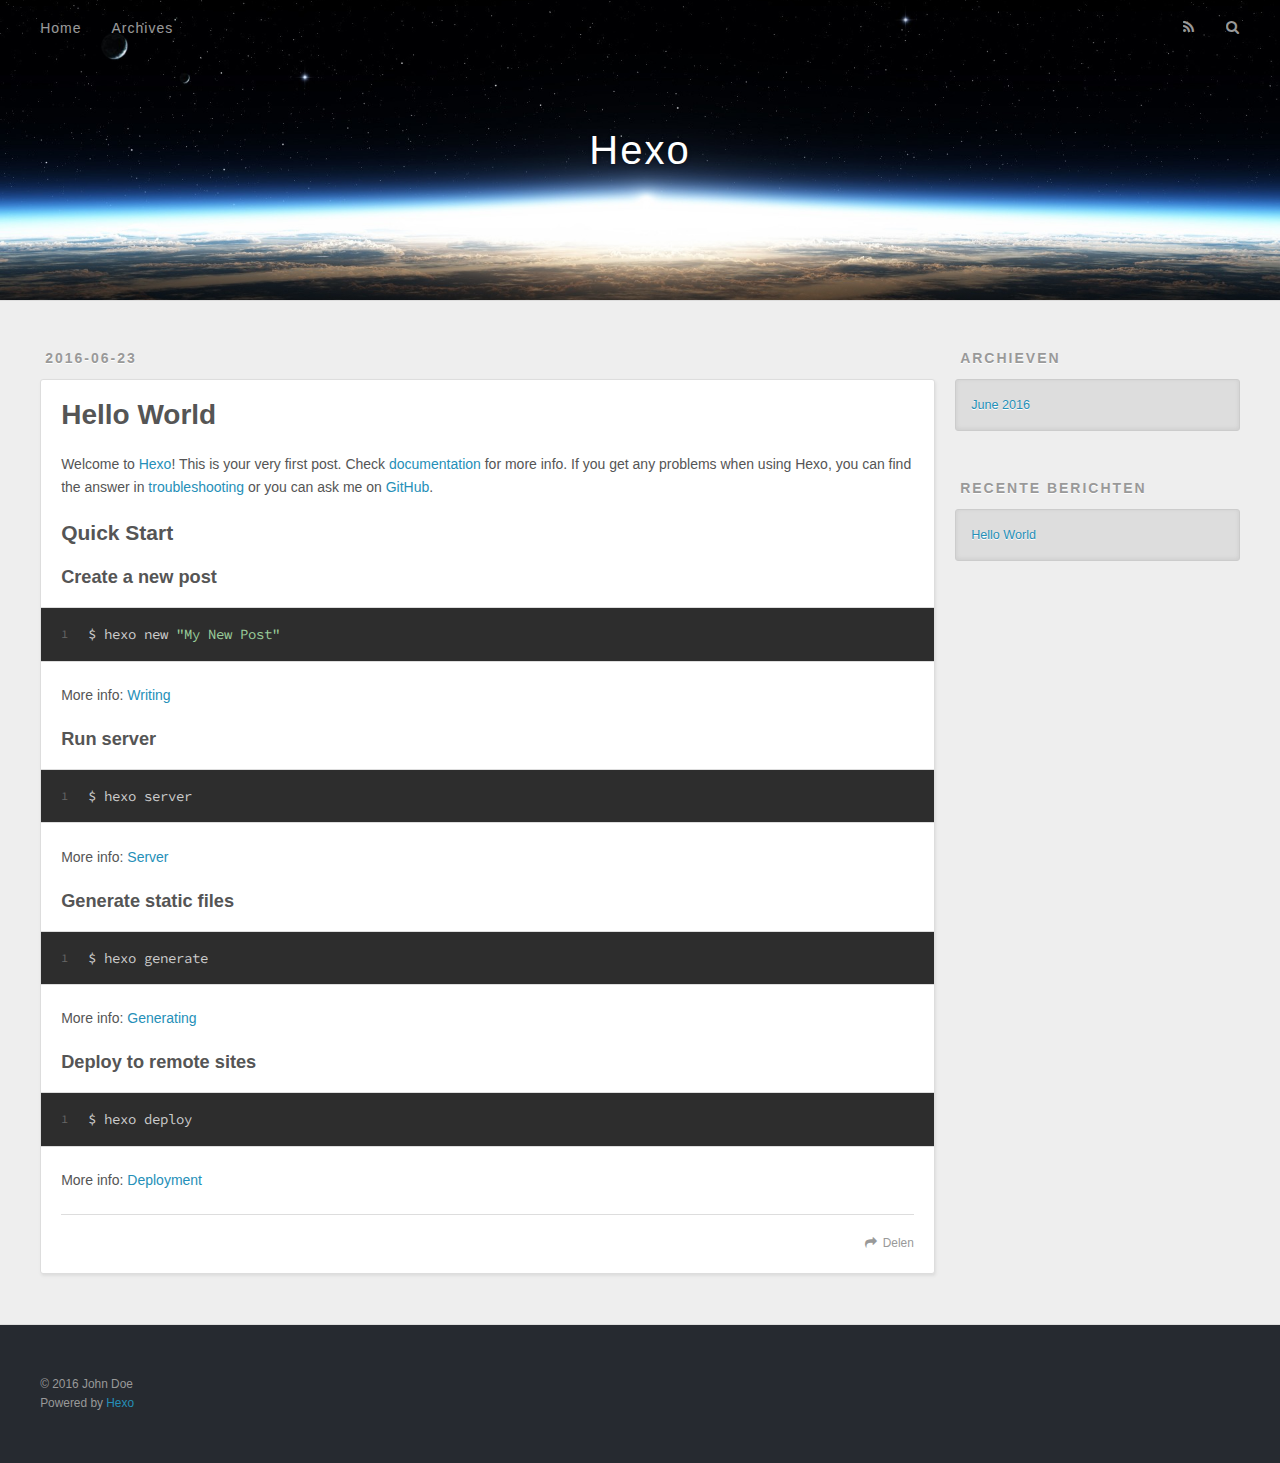
==== index.html @ 19b8ca36 "Site updated: 2016-06-23 16:40:56" ====
<!DOCTYPE html>
<html>
<head>
  <meta charset="utf-8">
  
  <title>Hexo</title>
  <meta name="viewport" content="width=device-width, initial-scale=1, maximum-scale=1">
  <meta name="description">
<meta property="og:type" content="website">
<meta property="og:title" content="Hexo">
<meta property="og:url" content="http://yoursite.com/index.html">
<meta property="og:site_name" content="Hexo">
<meta property="og:description">
<meta name="twitter:card" content="summary">
<meta name="twitter:title" content="Hexo">
<meta name="twitter:description">
  
    <link rel="alternate" href="/atom.xml" title="Hexo" type="application/atom+xml">
  
  
    <link rel="icon" href="/favicon.png">
  
  
    <link href="//fonts.googleapis.com/css?family=Source+Code+Pro" rel="stylesheet" type="text/css">
  
  <link rel="stylesheet" href="/css/style.css">
  

</head>

<body>
  <div id="container">
    <div id="wrap">
      <header id="header">
  <div id="banner"></div>
  <div id="header-outer" class="outer">
    <div id="header-title" class="inner">
      <h1 id="logo-wrap">
        <a href="/" id="logo">Hexo</a>
      </h1>
      
    </div>
    <div id="header-inner" class="inner">
      <nav id="main-nav">
        <a id="main-nav-toggle" class="nav-icon"></a>
        
          <a class="main-nav-link" href="/">Home</a>
        
          <a class="main-nav-link" href="/archives">Archives</a>
        
      </nav>
      <nav id="sub-nav">
        
          <a id="nav-rss-link" class="nav-icon" href="/atom.xml" title="RSS Feed"></a>
        
        <a id="nav-search-btn" class="nav-icon" title="Zoeken"></a>
      </nav>
      <div id="search-form-wrap">
        <form action="//google.com/search" method="get" accept-charset="UTF-8" class="search-form"><input type="search" name="q" results="0" class="search-form-input" placeholder="Search"><button type="submit" class="search-form-submit">&#xF002;</button><input type="hidden" name="sitesearch" value="http://yoursite.com"></form>
      </div>
    </div>
  </div>
</header>
      <div class="outer">
        <section id="main">
  
    <article id="post-hello-world" class="article article-type-post" itemscope itemprop="blogPost">
  <div class="article-meta">
    <a href="/2016/06/23/hello-world/" class="article-date">
  <time datetime="2016-06-23T08:10:01.000Z" itemprop="datePublished">2016-06-23</time>
</a>
    
  </div>
  <div class="article-inner">
    
    
      <header class="article-header">
        
  
    <h1 itemprop="name">
      <a class="article-title" href="/2016/06/23/hello-world/">Hello World</a>
    </h1>
  

      </header>
    
    <div class="article-entry" itemprop="articleBody">
      
        <p>Welcome to <a href="https://hexo.io/" target="_blank" rel="external">Hexo</a>! This is your very first post. Check <a href="https://hexo.io/docs/" target="_blank" rel="external">documentation</a> for more info. If you get any problems when using Hexo, you can find the answer in <a href="https://hexo.io/docs/troubleshooting.html" target="_blank" rel="external">troubleshooting</a> or you can ask me on <a href="https://github.com/hexojs/hexo/issues" target="_blank" rel="external">GitHub</a>.</p>
<h2 id="Quick-Start"><a href="#Quick-Start" class="headerlink" title="Quick Start"></a>Quick Start</h2><h3 id="Create-a-new-post"><a href="#Create-a-new-post" class="headerlink" title="Create a new post"></a>Create a new post</h3><figure class="highlight bash"><table><tr><td class="gutter"><pre><span class="line">1</span><br></pre></td><td class="code"><pre><span class="line">$ hexo new <span class="string">"My New Post"</span></span><br></pre></td></tr></table></figure>
<p>More info: <a href="https://hexo.io/docs/writing.html" target="_blank" rel="external">Writing</a></p>
<h3 id="Run-server"><a href="#Run-server" class="headerlink" title="Run server"></a>Run server</h3><figure class="highlight bash"><table><tr><td class="gutter"><pre><span class="line">1</span><br></pre></td><td class="code"><pre><span class="line">$ hexo server</span><br></pre></td></tr></table></figure>
<p>More info: <a href="https://hexo.io/docs/server.html" target="_blank" rel="external">Server</a></p>
<h3 id="Generate-static-files"><a href="#Generate-static-files" class="headerlink" title="Generate static files"></a>Generate static files</h3><figure class="highlight bash"><table><tr><td class="gutter"><pre><span class="line">1</span><br></pre></td><td class="code"><pre><span class="line">$ hexo generate</span><br></pre></td></tr></table></figure>
<p>More info: <a href="https://hexo.io/docs/generating.html" target="_blank" rel="external">Generating</a></p>
<h3 id="Deploy-to-remote-sites"><a href="#Deploy-to-remote-sites" class="headerlink" title="Deploy to remote sites"></a>Deploy to remote sites</h3><figure class="highlight bash"><table><tr><td class="gutter"><pre><span class="line">1</span><br></pre></td><td class="code"><pre><span class="line">$ hexo deploy</span><br></pre></td></tr></table></figure>
<p>More info: <a href="https://hexo.io/docs/deployment.html" target="_blank" rel="external">Deployment</a></p>

      
    </div>
    <footer class="article-footer">
      <a data-url="http://yoursite.com/2016/06/23/hello-world/" data-id="cips1qkvn0000iggmhcto07cj" class="article-share-link">Delen</a>
      
      
    </footer>
  </div>
  
</article>


  

</section>
        
          <aside id="sidebar">
  
    

  
    

  
    
  
    
  <div class="widget-wrap">
    <h3 class="widget-title">Archieven</h3>
    <div class="widget">
      <ul class="archive-list"><li class="archive-list-item"><a class="archive-list-link" href="/archives/2016/06/">June 2016</a></li></ul>
    </div>
  </div>


  
    
  <div class="widget-wrap">
    <h3 class="widget-title">Recente berichten</h3>
    <div class="widget">
      <ul>
        
          <li>
            <a href="/2016/06/23/hello-world/">Hello World</a>
          </li>
        
      </ul>
    </div>
  </div>

  
</aside>
        
      </div>
      <footer id="footer">
  
  <div class="outer">
    <div id="footer-info" class="inner">
      &copy; 2016 John Doe<br>
      Powered by <a href="http://hexo.io/" target="_blank">Hexo</a>
    </div>
  </div>
</footer>
    </div>
    <nav id="mobile-nav">
  
    <a href="/" class="mobile-nav-link">Home</a>
  
    <a href="/archives" class="mobile-nav-link">Archives</a>
  
</nav>
    

<script src="//ajax.googleapis.com/ajax/libs/jquery/2.0.3/jquery.min.js"></script>


  <link rel="stylesheet" href="/fancybox/jquery.fancybox.css">
  <script src="/fancybox/jquery.fancybox.pack.js"></script>


<script src="/js/script.js"></script>

  </div>
</body>
</html>
---- css/style.css ----
body {
  width: 100%;
}
body:before,
body:after {
  content: "";
  display: table;
}
body:after {
  clear: both;
}
html,
body,
div,
span,
applet,
object,
iframe,
h1,
h2,
h3,
h4,
h5,
h6,
p,
blockquote,
pre,
a,
abbr,
acronym,
address,
big,
cite,
code,
del,
dfn,
em,
img,
ins,
kbd,
q,
s,
samp,
small,
strike,
strong,
sub,
sup,
tt,
var,
dl,
dt,
dd,
ol,
ul,
li,
fieldset,
form,
label,
legend,
table,
caption,
tbody,
tfoot,
thead,
tr,
th,
td {
  margin: 0;
  padding: 0;
  border: 0;
  outline: 0;
  font-weight: inherit;
  font-style: inherit;
  font-family: inherit;
  font-size: 100%;
  vertical-align: baseline;
}
body {
  line-height: 1;
  color: #000;
  background: #fff;
}
ol,
ul {
  list-style: none;
}
table {
  border-collapse: separate;
  border-spacing: 0;
  vertical-align: middle;
}
caption,
th,
td {
  text-align: left;
  font-weight: normal;
  vertical-align: middle;
}
a img {
  border: none;
}
input,
button {
  margin: 0;
  padding: 0;
}
input::-moz-focus-inner,
button::-moz-focus-inner {
  border: 0;
  padding: 0;
}
@font-face {
  font-family: FontAwesome;
  font-style: normal;
  font-weight: normal;
  src: url("fonts/fontawesome-webfont.eot?v=#4.0.3");
  src: url("fonts/fontawesome-webfont.eot?#iefix&v=#4.0.3") format("embedded-opentype"), url("fonts/fontawesome-webfont.woff?v=#4.0.3") format("woff"), url("fonts/fontawesome-webfont.ttf?v=#4.0.3") format("truetype"), url("fonts/fontawesome-webfont.svg#fontawesomeregular?v=#4.0.3") format("svg");
}
html,
body,
#container {
  height: 100%;
}
body {
  background: #eee;
  font: 14px "Helvetica Neue", Helvetica, Arial, sans-serif;
  -webkit-text-size-adjust: 100%;
}
.outer {
  max-width: 1220px;
  margin: 0 auto;
  padding: 0 20px;
}
.outer:before,
.outer:after {
  content: "";
  display: table;
}
.outer:after {
  clear: both;
}
.inner {
  display: inline;
  float: left;
  width: 98.33333333333333%;
  margin: 0 0.833333333333333%;
}
.left,
.alignleft {
  float: left;
}
.right,
.alignright {
  float: right;
}
.clear {
  clear: both;
}
#container {
  position: relative;
}
.mobile-nav-on {
  overflow: hidden;
}
#wrap {
  height: 100%;
  width: 100%;
  position: absolute;
  top: 0;
  left: 0;
  -webkit-transition: 0.2s ease-out;
  -moz-transition: 0.2s ease-out;
  -ms-transition: 0.2s ease-out;
  transition: 0.2s ease-out;
  z-index: 1;
  background: #eee;
}
.mobile-nav-on #wrap {
  left: 280px;
}
@media screen and (min-width: 768px) {
  #main {
    display: inline;
    float: left;
    width: 73.33333333333333%;
    margin: 0 0.833333333333333%;
  }
}
.article-date,
.article-category-link,
.archive-year,
.widget-title {
  text-decoration: none;
  text-transform: uppercase;
  letter-spacing: 2px;
  color: #999;
  margin-bottom: 1em;
  margin-left: 5px;
  line-height: 1em;
  text-shadow: 0 1px #fff;
  font-weight: bold;
}
.article-inner,
.archive-article-inner {
  background: #fff;
  -webkit-box-shadow: 1px 2px 3px #ddd;
  box-shadow: 1px 2px 3px #ddd;
  border: 1px solid #ddd;
  -webkit-border-radius: 3px;
  border-radius: 3px;
}
.article-entry h1,
.widget h1 {
  font-size: 2em;
}
.article-entry h2,
.widget h2 {
  font-size: 1.5em;
}
.article-entry h3,
.widget h3 {
  font-size: 1.3em;
}
.article-entry h4,
.widget h4 {
  font-size: 1.2em;
}
.article-entry h5,
.widget h5 {
  font-size: 1em;
}
.article-entry h6,
.widget h6 {
  font-size: 1em;
  color: #999;
}
.article-entry hr,
.widget hr {
  border: 1px dashed #ddd;
}
.article-entry strong,
.widget strong {
  font-weight: bold;
}
.article-entry em,
.widget em,
.article-entry cite,
.widget cite {
  font-style: italic;
}
.article-entry sup,
.widget sup,
.article-entry sub,
.widget sub {
  font-size: 0.75em;
  line-height: 0;
  position: relative;
  vertical-align: baseline;
}
.article-entry sup,
.widget sup {
  top: -0.5em;
}
.article-entry sub,
.widget sub {
  bottom: -0.2em;
}
.article-entry small,
.widget small {
  font-size: 0.85em;
}
.article-entry acronym,
.widget acronym,
.article-entry abbr,
.widget abbr {
  border-bottom: 1px dotted;
}
.article-entry ul,
.widget ul,
.article-entry ol,
.widget ol,
.article-entry dl,
.widget dl {
  margin: 0 20px;
  line-height: 1.6em;
}
.article-entry ul ul,
.widget ul ul,
.article-entry ol ul,
.widget ol ul,
.article-entry ul ol,
.widget ul ol,
.article-entry ol ol,
.widget ol ol {
  margin-top: 0;
  margin-bottom: 0;
}
.article-entry ul,
.widget ul {
  list-style: disc;
}
.article-entry ol,
.widget ol {
  list-style: decimal;
}
.article-entry dt,
.widget dt {
  font-weight: bold;
}
#header {
  height: 300px;
  position: relative;
  border-bottom: 1px solid #ddd;
}
#header:before,
#header:after {
  content: "";
  position: absolute;
  left: 0;
  right: 0;
  height: 40px;
}
#header:before {
  top: 0;
  background: -webkit-linear-gradient(rgba(0,0,0,0.2), transparent);
  background: -moz-linear-gradient(rgba(0,0,0,0.2), transparent);
  background: -ms-linear-gradient(rgba(0,0,0,0.2), transparent);
  background: linear-gradient(rgba(0,0,0,0.2), transparent);
}
#header:after {
  bottom: 0;
  background: -webkit-linear-gradient(transparent, rgba(0,0,0,0.2));
  background: -moz-linear-gradient(transparent, rgba(0,0,0,0.2));
  background: -ms-linear-gradient(transparent, rgba(0,0,0,0.2));
  background: linear-gradient(transparent, rgba(0,0,0,0.2));
}
#header-outer {
  height: 100%;
  position: relative;
}
#header-inner {
  position: relative;
  overflow: hidden;
}
#banner {
  position: absolute;
  top: 0;
  left: 0;
  width: 100%;
  height: 100%;
  background: url("images/banner.jpg") center #000;
  -webkit-background-size: cover;
  -moz-background-size: cover;
  background-size: cover;
  z-index: -1;
}
#header-title {
  text-align: center;
  height: 40px;
  position: absolute;
  top: 50%;
  left: 0;
  margin-top: -20px;
}
#logo,
#subtitle {
  text-decoration: none;
  color: #fff;
  font-weight: 300;
  text-shadow: 0 1px 4px rgba(0,0,0,0.3);
}
#logo {
  font-size: 40px;
  line-height: 40px;
  letter-spacing: 2px;
}
#subtitle {
  font-size: 16px;
  line-height: 16px;
  letter-spacing: 1px;
}
#subtitle-wrap {
  margin-top: 16px;
}
#main-nav {
  float: left;
  margin-left: -15px;
}
.nav-icon,
.main-nav-link {
  float: left;
  color: #fff;
  opacity: 0.6;
  text-decoration: none;
  text-shadow: 0 1px rgba(0,0,0,0.2);
  -webkit-transition: opacity 0.2s;
  -moz-transition: opacity 0.2s;
  -ms-transition: opacity 0.2s;
  transition: opacity 0.2s;
  display: block;
  padding: 20px 15px;
}
.nav-icon:hover,
.main-nav-link:hover {
  opacity: 1;
}
.nav-icon {
  font-family: FontAwesome;
  text-align: center;
  font-size: 14px;
  width: 14px;
  height: 14px;
  padding: 20px 15px;
  position: relative;
  cursor: pointer;
}
.main-nav-link {
  font-weight: 300;
  letter-spacing: 1px;
}
@media screen and (max-width: 479px) {
  .main-nav-link {
    display: none;
  }
}
#main-nav-toggle {
  display: none;
}
#main-nav-toggle:before {
  content: "\f0c9";
}
@media screen and (max-width: 479px) {
  #main-nav-toggle {
    display: block;
  }
}
#sub-nav {
  float: right;
  margin-right: -15px;
}
#nav-rss-link:before {
  content: "\f09e";
}
#nav-search-btn:before {
  content: "\f002";
}
#search-form-wrap {
  position: absolute;
  top: 15px;
  width: 150px;
  height: 30px;
  right: -150px;
  opacity: 0;
  -webkit-transition: 0.2s ease-out;
  -moz-transition: 0.2s ease-out;
  -ms-transition: 0.2s ease-out;
  transition: 0.2s ease-out;
}
#search-form-wrap.on {
  opacity: 1;
  right: 0;
}
@media screen and (max-width: 479px) {
  #search-form-wrap {
    width: 100%;
    right: -100%;
  }
}
.search-form {
  position: absolute;
  top: 0;
  left: 0;
  right: 0;
  background: #fff;
  padding: 5px 15px;
  -webkit-border-radius: 15px;
  border-radius: 15px;
  -webkit-box-shadow: 0 0 10px rgba(0,0,0,0.3);
  box-shadow: 0 0 10px rgba(0,0,0,0.3);
}
.search-form-input {
  border: none;
  background: none;
  color: #555;
  width: 100%;
  font: 13px "Helvetica Neue", Helvetica, Arial, sans-serif;
  outline: none;
}
.search-form-input::-webkit-search-results-decoration,
.search-form-input::-webkit-search-cancel-button {
  -webkit-appearance: none;
}
.search-form-submit {
  position: absolute;
  top: 50%;
  right: 10px;
  margin-top: -7px;
  font: 13px FontAwesome;
  border: none;
  background: none;
  color: #bbb;
  cursor: pointer;
}
.search-form-submit:hover,
.search-form-submit:focus {
  color: #777;
}
.article {
  margin: 50px 0;
}
.article-inner {
  overflow: hidden;
}
.article-meta:before,
.article-meta:after {
  content: "";
  display: table;
}
.article-meta:after {
  clear: both;
}
.article-date {
  float: left;
}
.article-category {
  float: left;
  line-height: 1em;
  color: #ccc;
  text-shadow: 0 1px #fff;
  margin-left: 8px;
}
.article-category:before {
  content: "\2022";
}
.article-category-link {
  margin: 0 12px 1em;
}
.article-header {
  padding: 20px 20px 0;
}
.article-title {
  text-decoration: none;
  font-size: 2em;
  font-weight: bold;
  color: #555;
  line-height: 1.1em;
  -webkit-transition: color 0.2s;
  -moz-transition: color 0.2s;
  -ms-transition: color 0.2s;
  transition: color 0.2s;
}
a.article-title:hover {
  color: #258fb8;
}
.article-entry {
  color: #555;
  padding: 0 20px;
}
.article-entry:before,
.article-entry:after {
  content: "";
  display: table;
}
.article-entry:after {
  clear: both;
}
.article-entry p,
.article-entry table {
  line-height: 1.6em;
  margin: 1.6em 0;
}
.article-entry h1,
.article-entry h2,
.article-entry h3,
.article-entry h4,
.article-entry h5,
.article-entry h6 {
  font-weight: bold;
}
.article-entry h1,
.article-entry h2,
.article-entry h3,
.article-entry h4,
.article-entry h5,
.article-entry h6 {
  line-height: 1.1em;
  margin: 1.1em 0;
}
.article-entry a {
  color: #258fb8;
  text-decoration: none;
}
.article-entry a:hover {
  text-decoration: underline;
}
.article-entry ul,
.article-entry ol,
.article-entry dl {
  margin-top: 1.6em;
  margin-bottom: 1.6em;
}
.article-entry img,
.article-entry video {
  max-width: 100%;
  height: auto;
  display: block;
  margin: auto;
}
.article-entry iframe {
  border: none;
}
.article-entry table {
  width: 100%;
  border-collapse: collapse;
  border-spacing: 0;
}
.article-entry th {
  font-weight: bold;
  border-bottom: 3px solid #ddd;
  padding-bottom: 0.5em;
}
.article-entry td {
  border-bottom: 1px solid #ddd;
  padding: 10px 0;
}
.article-entry blockquote {
  font-family: Georgia, "Times New Roman", serif;
  font-size: 1.4em;
  margin: 1.6em 20px;
  text-align: center;
}
.article-entry blockquote footer {
  font-size: 14px;
  margin: 1.6em 0;
  font-family: "Helvetica Neue", Helvetica, Arial, sans-serif;
}
.article-entry blockquote footer cite:before {
  content: "—";
  padding: 0 0.5em;
}
.article-entry .pullquote {
  text-align: left;
  width: 45%;
  margin: 0;
}
.article-entry .pullquote.left {
  margin-left: 0.5em;
  margin-right: 1em;
}
.article-entry .pullquote.right {
  margin-right: 0.5em;
  margin-left: 1em;
}
.article-entry .caption {
  color: #999;
  display: block;
  font-size: 0.9em;
  margin-top: 0.5em;
  position: relative;
  text-align: center;
}
.article-entry .video-container {
  position: relative;
  padding-top: 56.25%;
  height: 0;
  overflow: hidden;
}
.article-entry .video-container iframe,
.article-entry .video-container object,
.article-entry .video-container embed {
  position: absolute;
  top: 0;
  left: 0;
  width: 100%;
  height: 100%;
  margin-top: 0;
}
.article-more-link a {
  display: inline-block;
  line-height: 1em;
  padding: 6px 15px;
  -webkit-border-radius: 15px;
  border-radius: 15px;
  background: #eee;
  color: #999;
  text-shadow: 0 1px #fff;
  text-decoration: none;
}
.article-more-link a:hover {
  background: #258fb8;
  color: #fff;
  text-decoration: none;
  text-shadow: 0 1px #1e7293;
}
.article-footer {
  font-size: 0.85em;
  line-height: 1.6em;
  border-top: 1px solid #ddd;
  padding-top: 1.6em;
  margin: 0 20px 20px;
}
.article-footer:before,
.article-footer:after {
  content: "";
  display: table;
}
.article-footer:after {
  clear: both;
}
.article-footer a {
  color: #999;
  text-decoration: none;
}
.article-footer a:hover {
  color: #555;
}
.article-tag-list-item {
  float: left;
  margin-right: 10px;
}
.article-tag-list-link:before {
  content: "#";
}
.article-comment-link {
  float: right;
}
.article-comment-link:before {
  content: "\f075";
  font-family: FontAwesome;
  padding-right: 8px;
}
.article-share-link {
  cursor: pointer;
  float: right;
  margin-left: 20px;
}
.article-share-link:before {
  content: "\f064";
  font-family: FontAwesome;
  padding-right: 6px;
}
#article-nav {
  position: relative;
}
#article-nav:before,
#article-nav:after {
  content: "";
  display: table;
}
#article-nav:after {
  clear: both;
}
@media screen and (min-width: 768px) {
  #article-nav {
    margin: 50px 0;
  }
  #article-nav:before {
    width: 8px;
    height: 8px;
    position: absolute;
    top: 50%;
    left: 50%;
    margin-top: -4px;
    margin-left: -4px;
    content: "";
    -webkit-border-radius: 50%;
    border-radius: 50%;
    background: #ddd;
    -webkit-box-shadow: 0 1px 2px #fff;
    box-shadow: 0 1px 2px #fff;
  }
}
.article-nav-link-wrap {
  text-decoration: none;
  text-shadow: 0 1px #fff;
  color: #999;
  -webkit-box-sizing: border-box;
  -moz-box-sizing: border-box;
  box-sizing: border-box;
  margin-top: 50px;
  text-align: center;
  display: block;
}
.article-nav-link-wrap:hover {
  color: #555;
}
@media screen and (min-width: 768px) {
  .article-nav-link-wrap {
    width: 50%;
    margin-top: 0;
  }
}
@media screen and (min-width: 768px) {
  #article-nav-newer {
    float: left;
    text-align: right;
    padding-right: 20px;
  }
}
@media screen and (min-width: 768px) {
  #article-nav-older {
    float: right;
    text-align: left;
    padding-left: 20px;
  }
}
.article-nav-caption {
  text-transform: uppercase;
  letter-spacing: 2px;
  color: #ddd;
  line-height: 1em;
  font-weight: bold;
}
#article-nav-newer .article-nav-caption {
  margin-right: -2px;
}
.article-nav-title {
  font-size: 0.85em;
  line-height: 1.6em;
  margin-top: 0.5em;
}
.article-share-box {
  position: absolute;
  display: none;
  background: #fff;
  -webkit-box-shadow: 1px 2px 10px rgba(0,0,0,0.2);
  box-shadow: 1px 2px 10px rgba(0,0,0,0.2);
  -webkit-border-radius: 3px;
  border-radius: 3px;
  margin-left: -145px;
  overflow: hidden;
  z-index: 1;
}
.article-share-box.on {
  display: block;
}
.article-share-input {
  width: 100%;
  background: none;
  -webkit-box-sizing: border-box;
  -moz-box-sizing: border-box;
  box-sizing: border-box;
  font: 14px "Helvetica Neue", Helvetica, Arial, sans-serif;
  padding: 0 15px;
  color: #555;
  outline: none;
  border: 1px solid #ddd;
  -webkit-border-radius: 3px 3px 0 0;
  border-radius: 3px 3px 0 0;
  height: 36px;
  line-height: 36px;
}
.article-share-links {
  background: #eee;
}
.article-share-links:before,
.article-share-links:after {
  content: "";
  display: table;
}
.article-share-links:after {
  clear: both;
}
.article-share-twitter,
.article-share-facebook,
.article-share-pinterest,
.article-share-google {
  width: 50px;
  height: 36px;
  display: block;
  float: left;
  position: relative;
  color: #999;
  text-shadow: 0 1px #fff;
}
.article-share-twitter:before,
.article-share-facebook:before,
.article-share-pinterest:before,
.article-share-google:before {
  font-size: 20px;
  font-family: FontAwesome;
  width: 20px;
  height: 20px;
  position: absolute;
  top: 50%;
  left: 50%;
  margin-top: -10px;
  margin-left: -10px;
  text-align: center;
}
.article-share-twitter:hover,
.article-share-facebook:hover,
.article-share-pinterest:hover,
.article-share-google:hover {
  color: #fff;
}
.article-share-twitter:before {
  content: "\f099";
}
.article-share-twitter:hover {
  background: #00aced;
  text-shadow: 0 1px #008abe;
}
.article-share-facebook:before {
  content: "\f09a";
}
.article-share-facebook:hover {
  background: #3b5998;
  text-shadow: 0 1px #2f477a;
}
.article-share-pinterest:before {
  content: "\f0d2";
}
.article-share-pinterest:hover {
  background: #cb2027;
  text-shadow: 0 1px #a21a1f;
}
.article-share-google:before {
  content: "\f0d5";
}
.article-share-google:hover {
  background: #dd4b39;
  text-shadow: 0 1px #be3221;
}
.article-gallery {
  background: #000;
  position: relative;
}
.article-gallery-photos {
  position: relative;
  overflow: hidden;
}
.article-gallery-img {
  display: none;
  max-width: 100%;
}
.article-gallery-img:first-child {
  display: block;
}
.article-gallery-img.loaded {
  position: absolute;
  display: block;
}
.article-gallery-img img {
  display: block;
  max-width: 100%;
  margin: 0 auto;
}
#comments {
  background: #fff;
  -webkit-box-shadow: 1px 2px 3px #ddd;
  box-shadow: 1px 2px 3px #ddd;
  padding: 20px;
  border: 1px solid #ddd;
  -webkit-border-radius: 3px;
  border-radius: 3px;
  margin: 50px 0;
}
#comments a {
  color: #258fb8;
}
.archives-wrap {
  margin: 50px 0;
}
.archives:before,
.archives:after {
  content: "";
  display: table;
}
.archives:after {
  clear: both;
}
.archive-year-wrap {
  margin-bottom: 1em;
}
.archives {
  -webkit-column-gap: 10px;
  -moz-column-gap: 10px;
  column-gap: 10px;
}
@media screen and (min-width: 480px) and (max-width: 767px) {
  .archives {
    -webkit-column-count: 2;
    -moz-column-count: 2;
    column-count: 2;
  }
}
@media screen and (min-width: 768px) {
  .archives {
    -webkit-column-count: 3;
    -moz-column-count: 3;
    column-count: 3;
  }
}
.archive-article {
  -webkit-column-break-inside: avoid;
  page-break-inside: avoid;
  overflow: hidden;
  break-inside: avoid-column;
}
.archive-article-inner {
  padding: 10px;
  margin-bottom: 15px;
}
.archive-article-title {
  text-decoration: none;
  font-weight: bold;
  color: #555;
  -webkit-transition: color 0.2s;
  -moz-transition: color 0.2s;
  -ms-transition: color 0.2s;
  transition: color 0.2s;
  line-height: 1.6em;
}
.archive-article-title:hover {
  color: #258fb8;
}
.archive-article-footer {
  margin-top: 1em;
}
.archive-article-date {
  color: #999;
  text-decoration: none;
  font-size: 0.85em;
  line-height: 1em;
  margin-bottom: 0.5em;
  display: block;
}
#page-nav {
  margin: 50px auto;
  background: #fff;
  -webkit-box-shadow: 1px 2px 3px #ddd;
  box-shadow: 1px 2px 3px #ddd;
  border: 1px solid #ddd;
  -webkit-border-radius: 3px;
  border-radius: 3px;
  text-align: center;
  color: #999;
  overflow: hidden;
}
#page-nav:before,
#page-nav:after {
  content: "";
  display: table;
}
#page-nav:after {
  clear: both;
}
#page-nav a,
#page-nav span {
  padding: 10px 20px;
  line-height: 1;
  height: 2ex;
}
#page-nav a {
  color: #999;
  text-decoration: none;
}
#page-nav a:hover {
  background: #999;
  color: #fff;
}
#page-nav .prev {
  float: left;
}
#page-nav .next {
  float: right;
}
#page-nav .page-number {
  display: inline-block;
}
@media screen and (max-width: 479px) {
  #page-nav .page-number {
    display: none;
  }
}
#page-nav .current {
  color: #555;
  font-weight: bold;
}
#page-nav .space {
  color: #ddd;
}
#footer {
  background: #262a30;
  padding: 50px 0;
  border-top: 1px solid #ddd;
  color: #999;
}
#footer a {
  color: #258fb8;
  text-decoration: none;
}
#footer a:hover {
  text-decoration: underline;
}
#footer-info {
  line-height: 1.6em;
  font-size: 0.85em;
}
.article-entry pre,
.article-entry .highlight {
  background: #2d2d2d;
  margin: 0 -20px;
  padding: 15px 20px;
  border-style: solid;
  border-color: #ddd;
  border-width: 1px 0;
  overflow: auto;
  color: #ccc;
  line-height: 22.400000000000002px;
}
.article-entry .highlight .gutter pre,
.article-entry .gist .gist-file .gist-data .line-numbers {
  color: #666;
  font-size: 0.85em;
}
.article-entry pre,
.article-entry code {
  font-family: "Source Code Pro", Consolas, Monaco, Menlo, Consolas, monospace;
}
.article-entry code {
  background: #eee;
  text-shadow: 0 1px #fff;
  padding: 0 0.3em;
}
.article-entry pre code {
  background: none;
  text-shadow: none;
  padding: 0;
}
.article-entry .highlight pre {
  border: none;
  margin: 0;
  padding: 0;
}
.article-entry .highlight table {
  margin: 0;
  width: auto;
}
.article-entry .highlight td {
  border: none;
  padding: 0;
}
.article-entry .highlight figcaption {
  font-size: 0.85em;
  color: #999;
  line-height: 1em;
  margin-bottom: 1em;
}
.article-entry .highlight figcaption:before,
.article-entry .highlight figcaption:after {
  content: "";
  display: table;
}
.article-entry .highlight figcaption:after {
  clear: both;
}
.article-entry .highlight figcaption a {
  float: right;
}
.article-entry .highlight .gutter pre {
  text-align: right;
  padding-right: 20px;
}
.article-entry .highlight .line {
  height: 22.400000000000002px;
}
.article-entry .highlight .line.marked {
  background: #515151;
}
.article-entry .gist {
  margin: 0 -20px;
  border-style: solid;
  border-color: #ddd;
  border-width: 1px 0;
  background: #2d2d2d;
  padding: 15px 20px 15px 0;
}
.article-entry .gist .gist-file {
  border: none;
  font-family: "Source Code Pro", Consolas, Monaco, Menlo, Consolas, monospace;
  margin: 0;
}
.article-entry .gist .gist-file .gist-data {
  background: none;
  border: none;
}
.article-entry .gist .gist-file .gist-data .line-numbers {
  background: none;
  border: none;
  padding: 0 20px 0 0;
}
.article-entry .gist .gist-file .gist-data .line-data {
  padding: 0 !important;
}
.article-entry .gist .gist-file .highlight {
  margin: 0;
  padding: 0;
  border: none;
}
.article-entry .gist .gist-file .gist-meta {
  background: #2d2d2d;
  color: #999;
  font: 0.85em "Helvetica Neue", Helvetica, Arial, sans-serif;
  text-shadow: 0 0;
  padding: 0;
  margin-top: 1em;
  margin-left: 20px;
}
.article-entry .gist .gist-file .gist-meta a {
  color: #258fb8;
  font-weight: normal;
}
.article-entry .gist .gist-file .gist-meta a:hover {
  text-decoration: underline;
}
pre .comment,
pre .title {
  color: #999;
}
pre .variable,
pre .attribute,
pre .tag,
pre .regexp,
pre .ruby .constant,
pre .xml .tag .title,
pre .xml .pi,
pre .xml .doctype,
pre .html .doctype,
pre .css .id,
pre .css .class,
pre .css .pseudo {
  color: #f2777a;
}
pre .number,
pre .preprocessor,
pre .built_in,
pre .literal,
pre .params,
pre .constant {
  color: #f99157;
}
pre .class,
pre .ruby .class .title,
pre .css .rules .attribute {
  color: #9c9;
}
pre .string,
pre .value,
pre .inheritance,
pre .header,
pre .ruby .symbol,
pre .xml .cdata {
  color: #9c9;
}
pre .css .hexcolor {
  color: #6cc;
}
pre .function,
pre .python .decorator,
pre .python .title,
pre .ruby .function .title,
pre .ruby .title .keyword,
pre .perl .sub,
pre .javascript .title,
pre .coffeescript .title {
  color: #69c;
}
pre .keyword,
pre .javascript .function {
  color: #c9c;
}
@media screen and (max-width: 479px) {
  #mobile-nav {
    position: absolute;
    top: 0;
    left: 0;
    width: 280px;
    height: 100%;
    background: #191919;
    border-right: 1px solid #fff;
  }
}
@media screen and (max-width: 479px) {
  .mobile-nav-link {
    display: block;
    color: #999;
    text-decoration: none;
    padding: 15px 20px;
    font-weight: bold;
  }
  .mobile-nav-link:hover {
    color: #fff;
  }
}
@media screen and (min-width: 768px) {
  #sidebar {
    display: inline;
    float: left;
    width: 23.333333333333332%;
    margin: 0 0.833333333333333%;
  }
}
.widget-wrap {
  margin: 50px 0;
}
.widget {
  color: #777;
  text-shadow: 0 1px #fff;
  background: #ddd;
  -webkit-box-shadow: 0 -1px 4px #ccc inset;
  box-shadow: 0 -1px 4px #ccc inset;
  border: 1px solid #ccc;
  padding: 15px;
  -webkit-border-radius: 3px;
  border-radius: 3px;
}
.widget a {
  color: #258fb8;
  text-decoration: none;
}
.widget a:hover {
  text-decoration: underline;
}
.widget ul ul,
.widget ol ul,
.widget dl ul,
.widget ul ol,
.widget ol ol,
.widget dl ol,
.widget ul dl,
.widget ol dl,
.widget dl dl {
  margin-left: 15px;
  list-style: disc;
}
.widget {
  line-height: 1.6em;
  word-wrap: break-word;
  font-size: 0.9em;
}
.widget ul,
.widget ol {
  list-style: none;
  margin: 0;
}
.widget ul ul,
.widget ol ul,
.widget ul ol,
.widget ol ol {
  margin: 0 20px;
}
.widget ul ul,
.widget ol ul {
  list-style: disc;
}
.widget ul ol,
.widget ol ol {
  list-style: decimal;
}
.category-list-count,
.tag-list-count,
.archive-list-count {
  padding-left: 5px;
  color: #999;
  font-size: 0.85em;
}
.category-list-count:before,
.tag-list-count:before,
.archive-list-count:before {
  content: "(";
}
.category-list-count:after,
.tag-list-count:after,
.archive-list-count:after {
  content: ")";
}
.tagcloud a {
  margin-right: 5px;
  display: inline-block;
}
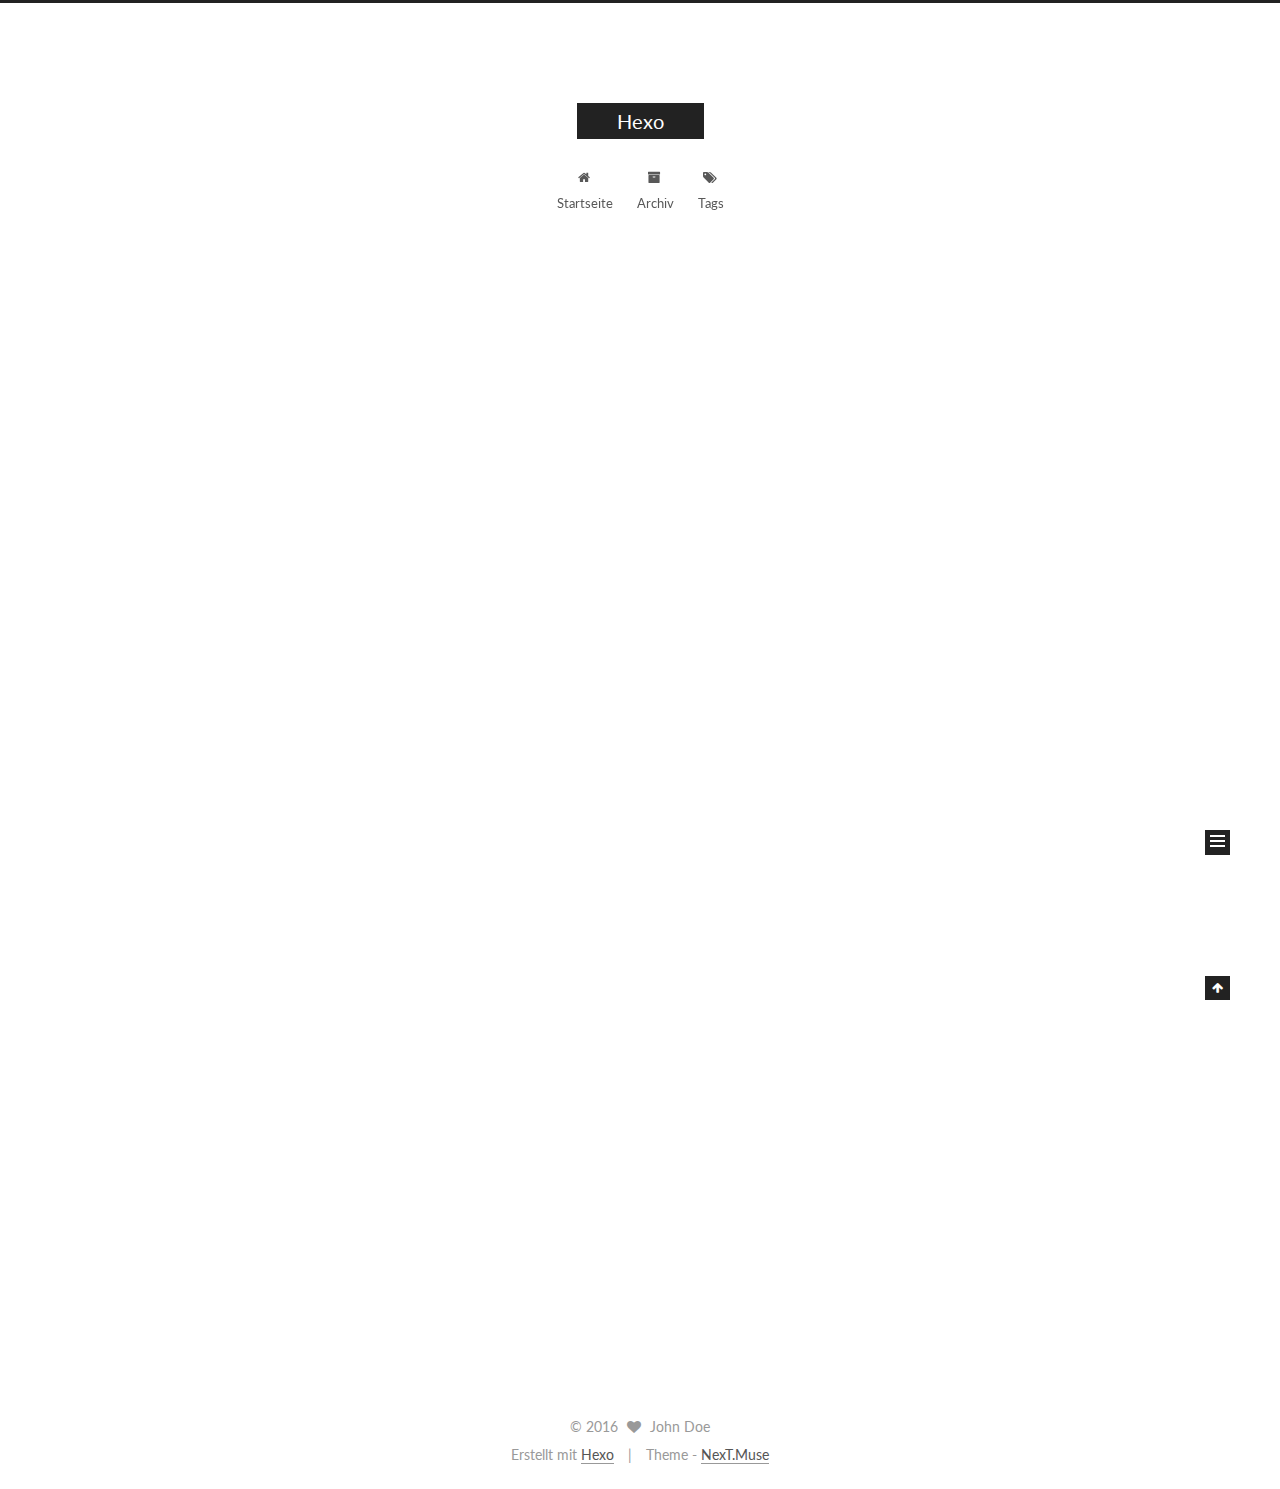
==== commit e27b63c9: "Site updated: 2016-06-23 16:56:09" ====
--- a/index.html
+++ b/index.html
@@ -1,11 +1,90 @@
-<!DOCTYPE html>
-<html>
+<!doctype html>
+
+
+
+  
+
+
+<html class="theme-next muse use-motion">
 <head>
-  <meta charset="utf-8">
-  
-  <title>Hexo</title>
-  <meta name="viewport" content="width=device-width, initial-scale=1, maximum-scale=1">
-  <meta name="description">
+  <meta charset="UTF-8"/>
+<meta http-equiv="X-UA-Compatible" content="IE=edge,chrome=1" />
+<meta name="viewport" content="width=device-width, initial-scale=1, maximum-scale=1"/>
+
+
+
+<meta http-equiv="Cache-Control" content="no-transform" />
+<meta http-equiv="Cache-Control" content="no-siteapp" />
+
+
+
+
+
+
+
+
+
+
+
+
+  
+  
+  <link href="/vendors/fancybox/source/jquery.fancybox.css?v=2.1.5" rel="stylesheet" type="text/css" />
+
+
+
+
+  
+  
+  
+  
+
+  
+    
+    
+  
+
+  
+
+  
+
+  
+
+  
+
+  
+    
+    
+    <link href="//fonts.googleapis.com/css?family=Lato:300,300italic,400,400italic,700,700italic&subset=latin,latin-ext" rel="stylesheet" type="text/css">
+  
+
+
+
+
+
+
+<link href="/vendors/font-awesome/css/font-awesome.min.css?v=4.4.0" rel="stylesheet" type="text/css" />
+
+<link href="/css/main.css?v=5.0.1" rel="stylesheet" type="text/css" />
+
+
+  <meta name="keywords" content="Hexo, NexT" />
+
+
+
+
+
+
+
+
+  <link rel="shortcut icon" type="image/x-icon" href="/favicon.ico?v=5.0.1" />
+
+
+
+
+
+
+<meta name="description">
 <meta property="og:type" content="website">
 <meta property="og:title" content="Hexo">
 <meta property="og:url" content="http://yoursite.com/index.html">
@@ -14,79 +93,196 @@
 <meta name="twitter:card" content="summary">
 <meta name="twitter:title" content="Hexo">
 <meta name="twitter:description">
-  
-    <link rel="alternate" href="/atom.xml" title="Hexo" type="application/atom+xml">
-  
-  
-    <link rel="icon" href="/favicon.png">
-  
-  
-    <link href="//fonts.googleapis.com/css?family=Source+Code+Pro" rel="stylesheet" type="text/css">
-  
-  <link rel="stylesheet" href="/css/style.css">
-  
-
+
+
+
+<script type="text/javascript" id="hexo.configuration">
+  var NexT = window.NexT || {};
+  var CONFIG = {
+    scheme: 'Muse',
+    sidebar: {"position":"left","display":"post"},
+    fancybox: true,
+    motion: true,
+    duoshuo: {
+      userId: 0,
+      author: 'Author'
+    }
+  };
+</script>
+
+
+
+
+  <link rel="canonical" href="http://yoursite.com/"/>
+
+  <title> Hexo </title>
 </head>
 
-<body>
-  <div id="container">
-    <div id="wrap">
-      <header id="header">
-  <div id="banner"></div>
-  <div id="header-outer" class="outer">
-    <div id="header-title" class="inner">
-      <h1 id="logo-wrap">
-        <a href="/" id="logo">Hexo</a>
-      </h1>
-      
-    </div>
-    <div id="header-inner" class="inner">
-      <nav id="main-nav">
-        <a id="main-nav-toggle" class="nav-icon"></a>
-        
-          <a class="main-nav-link" href="/">Home</a>
-        
-          <a class="main-nav-link" href="/archives">Archives</a>
-        
-      </nav>
-      <nav id="sub-nav">
-        
-          <a id="nav-rss-link" class="nav-icon" href="/atom.xml" title="RSS Feed"></a>
-        
-        <a id="nav-search-btn" class="nav-icon" title="Zoeken"></a>
-      </nav>
-      <div id="search-form-wrap">
-        <form action="//google.com/search" method="get" accept-charset="UTF-8" class="search-form"><input type="search" name="q" results="0" class="search-form-input" placeholder="Search"><button type="submit" class="search-form-submit">&#xF002;</button><input type="hidden" name="sitesearch" value="http://yoursite.com"></form>
-      </div>
-    </div>
+<body itemscope itemtype="http://schema.org/WebPage" lang="">
+
+  
+
+
+
+
+
+
+
+
+
+
+  
+  
+    
+  
+
+  <div class="container one-collumn sidebar-position-left 
+   page-home 
+ ">
+    <div class="headband"></div>
+
+    <header id="header" class="header" itemscope itemtype="http://schema.org/WPHeader">
+      <div class="header-inner"><div class="site-meta ">
+  
+
+  <div class="custom-logo-site-title">
+    <a href="/"  class="brand" rel="start">
+      <span class="logo-line-before"><i></i></span>
+      <span class="site-title">Hexo</span>
+      <span class="logo-line-after"><i></i></span>
+    </a>
   </div>
-</header>
-      <div class="outer">
-        <section id="main">
-  
-    <article id="post-hello-world" class="article article-type-post" itemscope itemprop="blogPost">
-  <div class="article-meta">
-    <a href="/2016/06/23/hello-world/" class="article-date">
-  <time datetime="2016-06-23T08:10:01.000Z" itemprop="datePublished">2016-06-23</time>
-</a>
-    
-  </div>
-  <div class="article-inner">
-    
-    
-      <header class="article-header">
-        
-  
-    <h1 itemprop="name">
-      <a class="article-title" href="/2016/06/23/hello-world/">Hello World</a>
-    </h1>
-  
-
+  <p class="site-subtitle"></p>
+</div>
+
+<div class="site-nav-toggle">
+  <button>
+    <span class="btn-bar"></span>
+    <span class="btn-bar"></span>
+    <span class="btn-bar"></span>
+  </button>
+</div>
+
+<nav class="site-nav">
+  
+
+  
+    <ul id="menu" class="menu">
+      
+        
+        <li class="menu-item menu-item-home">
+          <a href="/" rel="section">
+            
+              <i class="menu-item-icon fa fa-fw fa-home"></i> <br />
+            
+            Startseite
+          </a>
+        </li>
+      
+        
+        <li class="menu-item menu-item-archives">
+          <a href="/archives" rel="section">
+            
+              <i class="menu-item-icon fa fa-fw fa-archive"></i> <br />
+            
+            Archiv
+          </a>
+        </li>
+      
+        
+        <li class="menu-item menu-item-tags">
+          <a href="/tags" rel="section">
+            
+              <i class="menu-item-icon fa fa-fw fa-tags"></i> <br />
+            
+            Tags
+          </a>
+        </li>
+      
+
+      
+    </ul>
+  
+
+  
+</nav>
+
+ </div>
+    </header>
+
+    <main id="main" class="main">
+      <div class="main-inner">
+        <div class="content-wrap">
+          <div id="content" class="content">
+            
+  <section id="posts" class="posts-expand">
+    
+      
+
+  
+  
+
+  
+  
+  
+
+  <article class="post post-type-normal " itemscope itemtype="http://schema.org/Article">
+
+    
+      <header class="post-header">
+
+        
+        
+          <h1 class="post-title" itemprop="name headline">
+            
+            
+              
+                
+                <a class="post-title-link" href="/2016/06/23/hello-world/" itemprop="url">
+                  Hello World
+                </a>
+              
+            
+          </h1>
+        
+
+        <div class="post-meta">
+          <span class="post-time">
+            <span class="post-meta-item-icon">
+              <i class="fa fa-calendar-o"></i>
+            </span>
+            <span class="post-meta-item-text">Veröffentlicht am</span>
+            <time itemprop="dateCreated" datetime="2016-06-23T16:10:01+08:00" content="2016-06-23">
+              2016-06-23
+            </time>
+          </span>
+
+          
+
+          
+            
+          
+
+          
+
+          
+          
+
+          
+        </div>
       </header>
     
-    <div class="article-entry" itemprop="articleBody">
-      
-        <p>Welcome to <a href="https://hexo.io/" target="_blank" rel="external">Hexo</a>! This is your very first post. Check <a href="https://hexo.io/docs/" target="_blank" rel="external">documentation</a> for more info. If you get any problems when using Hexo, you can find the answer in <a href="https://hexo.io/docs/troubleshooting.html" target="_blank" rel="external">troubleshooting</a> or you can ask me on <a href="https://github.com/hexojs/hexo/issues" target="_blank" rel="external">GitHub</a>.</p>
+
+
+    <div class="post-body" itemprop="articleBody">
+
+      
+      
+
+      
+        
+          
+            <p>Welcome to <a href="https://hexo.io/" target="_blank" rel="external">Hexo</a>! This is your very first post. Check <a href="https://hexo.io/docs/" target="_blank" rel="external">documentation</a> for more info. If you get any problems when using Hexo, you can find the answer in <a href="https://hexo.io/docs/troubleshooting.html" target="_blank" rel="external">troubleshooting</a> or you can ask me on <a href="https://github.com/hexojs/hexo/issues" target="_blank" rel="external">GitHub</a>.</p>
 <h2 id="Quick-Start"><a href="#Quick-Start" class="headerlink" title="Quick Start"></a>Quick Start</h2><h3 id="Create-a-new-post"><a href="#Create-a-new-post" class="headerlink" title="Create a new post"></a>Create a new post</h3><figure class="highlight bash"><table><tr><td class="gutter"><pre><span class="line">1</span><br></pre></td><td class="code"><pre><span class="line">$ hexo new <span class="string">"My New Post"</span></span><br></pre></td></tr></table></figure>
 <p>More info: <a href="https://hexo.io/docs/writing.html" target="_blank" rel="external">Writing</a></p>
 <h3 id="Run-server"><a href="#Run-server" class="headerlink" title="Run server"></a>Run server</h3><figure class="highlight bash"><table><tr><td class="gutter"><pre><span class="line">1</span><br></pre></td><td class="code"><pre><span class="line">$ hexo server</span><br></pre></td></tr></table></figure>
@@ -96,88 +292,219 @@
 <h3 id="Deploy-to-remote-sites"><a href="#Deploy-to-remote-sites" class="headerlink" title="Deploy to remote sites"></a>Deploy to remote sites</h3><figure class="highlight bash"><table><tr><td class="gutter"><pre><span class="line">1</span><br></pre></td><td class="code"><pre><span class="line">$ hexo deploy</span><br></pre></td></tr></table></figure>
 <p>More info: <a href="https://hexo.io/docs/deployment.html" target="_blank" rel="external">Deployment</a></p>
 
+          
+        
       
     </div>
-    <footer class="article-footer">
-      <a data-url="http://yoursite.com/2016/06/23/hello-world/" data-id="cips1qkvn0000iggmhcto07cj" class="article-share-link">Delen</a>
-      
+
+    <div>
+      
+    </div>
+
+    <div>
+      
+    </div>
+
+    <footer class="post-footer">
+      
+
+      
+
+      
+      
+        <div class="post-eof"></div>
       
     </footer>
-  </div>
-  
-</article>
-
-
-  
-
-</section>
-        
-          <aside id="sidebar">
-  
-    
-
-  
-    
-
-  
-    
-  
-    
-  <div class="widget-wrap">
-    <h3 class="widget-title">Archieven</h3>
-    <div class="widget">
-      <ul class="archive-list"><li class="archive-list-item"><a class="archive-list-link" href="/archives/2016/06/">June 2016</a></li></ul>
+  </article>
+
+
+    
+  </section>
+
+  
+
+
+          </div>
+          
+
+
+          
+
+        </div>
+        
+          
+  
+  <div class="sidebar-toggle">
+    <div class="sidebar-toggle-line-wrap">
+      <span class="sidebar-toggle-line sidebar-toggle-line-first"></span>
+      <span class="sidebar-toggle-line sidebar-toggle-line-middle"></span>
+      <span class="sidebar-toggle-line sidebar-toggle-line-last"></span>
     </div>
   </div>
 
-
-  
-    
-  <div class="widget-wrap">
-    <h3 class="widget-title">Recente berichten</h3>
-    <div class="widget">
-      <ul>
-        
-          <li>
-            <a href="/2016/06/23/hello-world/">Hello World</a>
-          </li>
-        
-      </ul>
+  <aside id="sidebar" class="sidebar">
+    <div class="sidebar-inner">
+
+      
+
+      
+
+      <section class="site-overview sidebar-panel  sidebar-panel-active ">
+        <div class="site-author motion-element" itemprop="author" itemscope itemtype="http://schema.org/Person">
+          <img class="site-author-image" itemprop="image"
+               src="/images/avatar.gif"
+               alt="John Doe" />
+          <p class="site-author-name" itemprop="name">John Doe</p>
+          <p class="site-description motion-element" itemprop="description"></p>
+        </div>
+        <nav class="site-state motion-element">
+          <div class="site-state-item site-state-posts">
+            <a href="/archives">
+              <span class="site-state-item-count">1</span>
+              <span class="site-state-item-name">Artikel</span>
+            </a>
+          </div>
+
+          
+
+          
+
+        </nav>
+
+        
+
+        <div class="links-of-author motion-element">
+          
+        </div>
+
+        
+        
+
+        
+        
+
+      </section>
+
+      
+
+    </div>
+  </aside>
+
+
+        
+      </div>
+    </main>
+
+    <footer id="footer" class="footer">
+      <div class="footer-inner">
+        <div class="copyright" >
+  
+  &copy; 
+  <span itemprop="copyrightYear">2016</span>
+  <span class="with-love">
+    <i class="fa fa-heart"></i>
+  </span>
+  <span class="author" itemprop="copyrightHolder">John Doe</span>
+</div>
+
+<div class="powered-by">
+  Erstellt mit  <a class="theme-link" href="http://hexo.io">Hexo</a>
+</div>
+
+<div class="theme-info">
+  Theme -
+  <a class="theme-link" href="https://github.com/iissnan/hexo-theme-next">
+    NexT.Muse
+  </a>
+</div>
+
+        
+
+        
+      </div>
+    </footer>
+
+    <div class="back-to-top">
+      <i class="fa fa-arrow-up"></i>
     </div>
   </div>
 
   
-</aside>
-        
-      </div>
-      <footer id="footer">
-  
-  <div class="outer">
-    <div id="footer-info" class="inner">
-      &copy; 2016 John Doe<br>
-      Powered by <a href="http://hexo.io/" target="_blank">Hexo</a>
-    </div>
-  </div>
-</footer>
-    </div>
-    <nav id="mobile-nav">
-  
-    <a href="/" class="mobile-nav-link">Home</a>
-  
-    <a href="/archives" class="mobile-nav-link">Archives</a>
-  
-</nav>
-    
-
-<script src="//ajax.googleapis.com/ajax/libs/jquery/2.0.3/jquery.min.js"></script>
-
-
-  <link rel="stylesheet" href="/fancybox/jquery.fancybox.css">
-  <script src="/fancybox/jquery.fancybox.pack.js"></script>
-
-
-<script src="/js/script.js"></script>
-
-  </div>
+
+<script type="text/javascript">
+  if (Object.prototype.toString.call(window.Promise) !== '[object Function]') {
+    window.Promise = null;
+  }
+</script>
+
+
+
+
+
+
+
+
+
+  
+
+
+
+  
+  <script type="text/javascript" src="/vendors/jquery/index.js?v=2.1.3"></script>
+
+  
+  <script type="text/javascript" src="/vendors/fastclick/lib/fastclick.min.js?v=1.0.6"></script>
+
+  
+  <script type="text/javascript" src="/vendors/jquery_lazyload/jquery.lazyload.js?v=1.9.7"></script>
+
+  
+  <script type="text/javascript" src="/vendors/velocity/velocity.min.js?v=1.2.1"></script>
+
+  
+  <script type="text/javascript" src="/vendors/velocity/velocity.ui.min.js?v=1.2.1"></script>
+
+  
+  <script type="text/javascript" src="/vendors/fancybox/source/jquery.fancybox.pack.js?v=2.1.5"></script>
+
+
+  
+
+
+  <script type="text/javascript" src="/js/src/utils.js?v=5.0.1"></script>
+
+  <script type="text/javascript" src="/js/src/motion.js?v=5.0.1"></script>
+
+
+
+  
+  
+
+  
+
+  
+
+
+  <script type="text/javascript" src="/js/src/bootstrap.js?v=5.0.1"></script>
+
+
+
+  
+
+
+
+  
+
+
+
+
+  
+  
+  
+
+  
+
+  
+
 </body>
-</html>+</html>
--- a/css/main.css
+++ b/css/main.css
@@ -0,0 +1,2182 @@
+/* normalize.css v3.0.2 | MIT License | git.io/normalize */
+html {
+  font-family: sans-serif; /* 1 */
+  -ms-text-size-adjust: 100%; /* 2 */
+  -webkit-text-size-adjust: 100%; /* 2 */
+}
+body {
+  margin: 0;
+}
+article,
+aside,
+details,
+figcaption,
+figure,
+footer,
+header,
+hgroup,
+main,
+menu,
+nav,
+section,
+summary {
+  display: block;
+}
+audio,
+canvas,
+progress,
+video {
+  display: inline-block; /* 1 */
+  vertical-align: baseline; /* 2 */
+}
+audio:not([controls]) {
+  display: none;
+  height: 0;
+}
+[hidden],
+template {
+  display: none;
+}
+a {
+  background-color: transparent;
+}
+a:active,
+a:hover {
+  outline: 0;
+}
+abbr[title] {
+  border-bottom: 1px dotted;
+}
+b,
+strong {
+  font-weight: bold;
+}
+dfn {
+  font-style: italic;
+}
+h1 {
+  font-size: 2em;
+  margin: 0.67em 0;
+}
+mark {
+  background: #ff0;
+  color: #000;
+}
+small {
+  font-size: 80%;
+}
+sub,
+sup {
+  font-size: 75%;
+  line-height: 0;
+  position: relative;
+  vertical-align: baseline;
+}
+sup {
+  top: -0.5em;
+}
+sub {
+  bottom: -0.25em;
+}
+img {
+  border: 0;
+}
+svg:not(:root) {
+  overflow: hidden;
+}
+figure {
+  margin: 1em 40px;
+}
+hr {
+  -moz-box-sizing: content-box;
+  box-sizing: content-box;
+  height: 0;
+}
+pre {
+  overflow: auto;
+}
+code,
+kbd,
+pre,
+samp {
+  font-family: monospace, monospace;
+  font-size: 1em;
+}
+button,
+input,
+optgroup,
+select,
+textarea {
+  color: inherit; /* 1 */
+  font: inherit; /* 2 */
+  margin: 0; /* 3 */
+}
+button {
+  overflow: visible;
+}
+button,
+select {
+  text-transform: none;
+}
+button,
+html input[type="button"],
+input[type="reset"],
+input[type="submit"] {
+  -webkit-appearance: button; /* 2 */
+  cursor: pointer; /* 3 */
+}
+button[disabled],
+html input[disabled] {
+  cursor: default;
+}
+button::-moz-focus-inner,
+input::-moz-focus-inner {
+  border: 0;
+  padding: 0;
+}
+input {
+  line-height: normal;
+}
+input[type="checkbox"],
+input[type="radio"] {
+  box-sizing: border-box; /* 1 */
+  padding: 0; /* 2 */
+}
+input[type="number"]::-webkit-inner-spin-button,
+input[type="number"]::-webkit-outer-spin-button {
+  height: auto;
+}
+input[type="search"] {
+  -webkit-appearance: textfield; /* 1 */
+  -moz-box-sizing: content-box;
+  -webkit-box-sizing: content-box; /* 2 */
+  box-sizing: content-box;
+}
+input[type="search"]::-webkit-search-cancel-button,
+input[type="search"]::-webkit-search-decoration {
+  -webkit-appearance: none;
+}
+fieldset {
+  border: 1px solid #c0c0c0;
+  margin: 0 2px;
+  padding: 0.35em 0.625em 0.75em;
+}
+legend {
+  border: 0; /* 1 */
+  padding: 0; /* 2 */
+}
+textarea {
+  overflow: auto;
+}
+optgroup {
+  font-weight: bold;
+}
+table {
+  border-collapse: collapse;
+  border-spacing: 0;
+}
+td,
+th {
+  padding: 0;
+}
+::selection {
+  background: #262a30;
+  color: #fff;
+}
+body {
+  position: relative;
+  font-family: 'Lato', "PingFang SC", "Microsoft YaHei", sans-serif;
+  font-size: 14px;
+  line-height: 2;
+  color: #555;
+  background: #fff;
+}
+@media (max-width: 767px) {
+  body {
+    padding-right: 0 !important;
+  }
+}
+@media (min-width: 768px) and (max-width: 991px) {
+  body {
+    padding-right: 0 !important;
+  }
+}
+@media (min-width: 1600px) {
+  body {
+    font-size: 16px;
+  }
+}
+h1,
+h2,
+h3,
+h4,
+h5,
+h6 {
+  margin: 0;
+  padding: 0;
+  font-weight: bold;
+  line-height: 1.5;
+  font-family: 'Lato', "PingFang SC", "Microsoft YaHei", sans-serif;
+}
+h2,
+h3,
+h4,
+h5,
+h6 {
+  margin: 20px 0 15px;
+}
+h1 {
+  font-size: 22px;
+}
+@media (max-width: 767px) {
+  h1 {
+    font-size: 18px;
+  }
+}
+h2 {
+  font-size: 20px;
+}
+@media (max-width: 767px) {
+  h2 {
+    font-size: 16px;
+  }
+}
+h3 {
+  font-size: 18px;
+}
+@media (max-width: 767px) {
+  h3 {
+    font-size: 14px;
+  }
+}
+h4 {
+  font-size: 16px;
+}
+@media (max-width: 767px) {
+  h4 {
+    font-size: 12px;
+  }
+}
+h5 {
+  font-size: 14px;
+}
+@media (max-width: 767px) {
+  h5 {
+    font-size: 10px;
+  }
+}
+h6 {
+  font-size: 12px;
+}
+@media (max-width: 767px) {
+  h6 {
+    font-size: 8px;
+  }
+}
+p {
+  margin: 0 0 25px 0;
+}
+a {
+  color: #555;
+  text-decoration: none;
+  border-bottom: 1px solid #999;
+  word-wrap: break-word;
+}
+a:hover {
+  color: #222;
+  border-bottom-color: #222;
+}
+ul {
+  list-style: none;
+}
+blockquote {
+  margin: 0;
+  padding: 0;
+}
+img {
+  display: block;
+  margin: auto;
+  max-width: 100%;
+  height: auto;
+}
+hr {
+  margin: 40px 0;
+  height: 3px;
+  border: none;
+  background-color: #ddd;
+  background-image: repeating-linear-gradient(-45deg, #fff, #fff 4px, transparent 4px, transparent 8px);
+}
+blockquote {
+  padding: 0 15px;
+  color: #666;
+  border-left: 4px solid #ddd;
+}
+blockquote cite::before {
+  content: "-";
+  padding: 0 5px;
+}
+dt {
+  font-weight: 700;
+}
+dd {
+  margin: 0;
+  padding: 0;
+}
+.text-left {
+  text-align: left;
+}
+.text-center {
+  text-align: center;
+}
+.text-right {
+  text-align: right;
+}
+.text-justify {
+  text-align: justify;
+}
+.text-nowrap {
+  white-space: nowrap;
+}
+.text-lowercase {
+  text-transform: lowercase;
+}
+.text-uppercase {
+  text-transform: uppercase;
+}
+.text-capitalize {
+  text-transform: capitalize;
+}
+.center-block {
+  display: block;
+  margin-left: auto;
+  margin-right: auto;
+}
+.clearfix:before,
+.clearfix:after {
+  content: " ";
+  display: table;
+}
+.clearfix:after {
+  clear: both;
+}
+.pullquote {
+  width: 45%;
+}
+.pullquote.left {
+  float: left;
+  margin-left: 5px;
+  margin-right: 10px;
+}
+.pullquote.right {
+  float: right;
+  margin-left: 10px;
+  margin-right: 5px;
+}
+.affix.affix.affix {
+  position: fixed;
+}
+.translation {
+  margin-top: -20px;
+  font-size: 14px;
+  color: #999;
+}
+.scrollbar-measure {
+  width: 100px;
+  height: 100px;
+  overflow: scroll;
+  position: absolute;
+  top: -9999px;
+}
+.use-motion .motion-element {
+  opacity: 0;
+}
+#local-search-input {
+  padding: 3px;
+  border: none;
+  text-indent: 14px;
+  border-radius: 0;
+  width: 140px;
+  outline: none;
+  border-bottom: 1px solid #999;
+  background: inherit;
+  opacity: 0.5;
+}
+#local-search-input:focus {
+  opacity: 1;
+}
+.search-icon {
+  position: absolute;
+  top: 9px;
+}
+table {
+  margin: 20px 0;
+  width: 100%;
+  border-collapse: collapse;
+  border-spacing: 0;
+  border: 1px solid #ddd;
+  font-size: 14px;
+  table-layout: fixed;
+  word-wrap: break-all;
+}
+table>tbody>tr:nth-of-type(odd) {
+  background-color: #f9f9f9;
+}
+table>tbody>tr:hover {
+  background-color: #f5f5f5;
+}
+caption,
+th,
+td {
+  padding: 8px;
+  text-align: left;
+  vertical-align: middle;
+  font-weight: normal;
+}
+th,
+td {
+  border-bottom: 3px solid #ddd;
+  border-right: 1px solid #eee;
+}
+th {
+  padding-bottom: 10px;
+  font-weight: 700;
+}
+td {
+  border-bottom-width: 1px;
+}
+html,
+body {
+  height: 100%;
+}
+.container {
+  position: relative;
+  min-height: 100%;
+}
+.header-inner {
+  margin: 0 auto;
+  padding: 100px 0 70px;
+  width: 700px;
+}
+@media (min-width: 1600px) {
+  .container .header-inner {
+    width: 900px;
+  }
+}
+.main {
+  padding-bottom: 150px;
+}
+.main-inner {
+  margin: 0 auto;
+  width: 700px;
+}
+@media (min-width: 1600px) {
+  .container .main-inner {
+    width: 900px;
+  }
+}
+.footer {
+  position: absolute;
+  left: 0;
+  bottom: 0;
+  width: 100%;
+  min-height: 50px;
+}
+.footer-inner {
+  box-sizing: border-box;
+  margin: 20px auto;
+  width: 700px;
+}
+@media (min-width: 1600px) {
+  .container .footer-inner {
+    width: 900px;
+  }
+}
+pre,
+.highlight {
+  overflow: auto;
+  margin: 20px 0;
+  padding: 15px;
+  font-size: 13px;
+  color: #4d4d4c;
+  background: #f7f7f7;
+  line-height: 1.6;
+}
+pre,
+code {
+  font-family: consolas, Menlo, "PingFang SC", "Microsoft YaHei", monospace;
+}
+code {
+  padding: 2px 4px;
+  word-break: break-all;
+  color: #555;
+  background: #eee;
+  border-radius: 4px;
+  font-size: 13px;
+}
+pre code {
+  padding: 0;
+  color: #4d4d4c;
+  background: none;
+  text-shadow: none;
+}
+.highlight pre {
+  border: none;
+  margin: 0;
+  padding: 1px;
+}
+.highlight table {
+  margin: 0;
+  width: auto;
+  border: none;
+}
+.highlight td {
+  border: none;
+  padding: 0;
+}
+.highlight figcaption {
+  font-size: 1em;
+  color: #4d4d4c;
+  line-height: 1em;
+  margin-bottom: 1em;
+}
+.highlight figcaption:before,
+.highlight figcaption:after {
+  content: " ";
+  display: table;
+}
+.highlight figcaption:after {
+  clear: both;
+}
+.highlight figcaption a {
+  float: right;
+  color: #4d4d4c;
+}
+.highlight figcaption a:hover {
+  border-bottom-color: #4d4d4c;
+}
+.highlight .gutter pre {
+  color: #666;
+  text-align: right;
+  padding-right: 20px;
+}
+.highlight .line {
+  height: 20px;
+}
+.gist table {
+  width: auto;
+}
+.gist table td {
+  border: none;
+}
+pre .comment {
+  color: #8e908c;
+}
+pre .variable,
+pre .attribute,
+pre .tag,
+pre .regexp,
+pre .ruby .constant,
+pre .xml .tag .title,
+pre .xml .pi,
+pre .xml .doctype,
+pre .html .doctype,
+pre .css .id,
+pre .css .class,
+pre .css .pseudo {
+  color: #c82829;
+}
+pre .number,
+pre .preprocessor,
+pre .built_in,
+pre .literal,
+pre .params,
+pre .constant,
+pre .command {
+  color: #f5871f;
+}
+pre .ruby .class .title,
+pre .css .rules .attribute,
+pre .string,
+pre .value,
+pre .inheritance,
+pre .header,
+pre .ruby .symbol,
+pre .xml .cdata,
+pre .special,
+pre .number,
+pre .formula {
+  color: #718c00;
+}
+pre .title,
+pre .css .hexcolor {
+  color: #3e999f;
+}
+pre .function,
+pre .python .decorator,
+pre .python .title,
+pre .ruby .function .title,
+pre .ruby .title .keyword,
+pre .perl .sub,
+pre .javascript .title,
+pre .coffeescript .title {
+  color: #4271ae;
+}
+pre .keyword,
+pre .javascript .function {
+  color: #8959a8;
+}
+.full-image.full-image.full-image {
+  border: none;
+  max-width: 100%;
+  width: auto;
+  margin: 20px auto;
+}
+@media (min-width: 992px) {
+  .full-image.full-image.full-image {
+    max-width: none;
+    width: 126%;
+    margin: 0 -13%;
+  }
+}
+.blockquote-center,
+.page-home .post-type-quote blockquote,
+.page-post-detail .post-type-quote blockquote {
+  position: relative;
+  margin: 40px 0;
+  padding: 0;
+  border-left: none;
+  text-align: center;
+}
+.blockquote-center::before,
+.page-home .post-type-quote blockquote::before,
+.page-post-detail .post-type-quote blockquote::before,
+.blockquote-center::after,
+.page-home .post-type-quote blockquote::after,
+.page-post-detail .post-type-quote blockquote::after {
+  position: absolute;
+  content: ' ';
+  display: block;
+  width: 100%;
+  height: 24px;
+  opacity: 0.2;
+  background-repeat: no-repeat;
+  background-position: 0 -6px;
+  background-size: 22px 22px;
+}
+.blockquote-center::before,
+.page-home .post-type-quote blockquote::before,
+.page-post-detail .post-type-quote blockquote::before {
+  top: -20px;
+  background-image: url("../images/quote-l.svg");
+  border-top: 1px solid #ccc;
+}
+.blockquote-center::after,
+.page-home .post-type-quote blockquote::after,
+.page-post-detail .post-type-quote blockquote::after {
+  bottom: -20px;
+  background-image: url("../images/quote-r.svg");
+  border-bottom: 1px solid #ccc;
+  background-position: 100% 8px;
+}
+.blockquote-center p,
+.page-home .post-type-quote blockquote p,
+.page-post-detail .post-type-quote blockquote p,
+.blockquote-center div,
+.page-home .post-type-quote blockquote div,
+.page-post-detail .post-type-quote blockquote div {
+  text-align: center;
+}
+.post .post-body .group-picture img {
+  box-sizing: border-box;
+  padding: 0 3px;
+  border: none;
+}
+.post .group-picture-row {
+  overflow: hidden;
+  margin-top: 6px;
+}
+.post .group-picture-row:first-child {
+  margin-top: 0;
+}
+.post .group-picture-column {
+  float: left;
+}
+.page-post-detail .post-body .group-picture-column {
+  float: none;
+  margin-top: 10px;
+  width: auto !important;
+}
+.page-post-detail .post-body .group-picture-column img {
+  margin: 0 auto;
+}
+.page-archive .group-picture-container {
+  overflow: hidden;
+}
+.page-archive .group-picture-row {
+  float: left;
+}
+.page-archive .group-picture-row:first-child {
+  margin-top: 6px;
+}
+.page-archive .group-picture-column {
+  max-width: 150px;
+  max-height: 150px;
+}
+.btn {
+  display: inline-block;
+  padding: 0 20px;
+  font-size: 14px;
+  color: #fff;
+  background: #222;
+  border: 2px solid #222;
+  text-decoration: none;
+  border-radius: 0;
+  transition-property: background-color;
+  transition-duration: 0.2s;
+  transition-timing-function: ease-in-out;
+  transition-delay: 0s;
+}
+.btn:hover,
+.post-more-link .btn:hover {
+  border-color: #222;
+  color: #222;
+  background: #fff;
+}
+.btn-bar {
+  display: block;
+  width: 22px;
+  height: 2px;
+  background: #555;
+  border-radius: 1px;
+}
+.btn-bar+.btn-bar {
+  margin-top: 4px;
+}
+.pagination {
+  margin: 120px 0 40px;
+  text-align: center;
+  border-top: 1px solid #eee;
+}
+.page-number-basic,
+.pagination .prev,
+.pagination .next,
+.pagination .page-number,
+.pagination .space {
+  display: inline-block;
+  position: relative;
+  top: -1px;
+  margin: 0 10px;
+  padding: 0 10px;
+  line-height: 30px;
+}
+@media (max-width: 767px) {
+  .page-number-basic,
+  .pagination .prev,
+  .pagination .next,
+  .pagination .page-number,
+  .pagination .space {
+    margin: 0 5px;
+  }
+}
+.pagination .prev,
+.pagination .next,
+.pagination .page-number {
+  border-bottom: 0;
+  border-top: 1px solid #eee;
+  transition-property: border-color;
+  transition-duration: 0.2s;
+  transition-timing-function: ease-in-out;
+  transition-delay: 0s;
+}
+.pagination .prev:hover,
+.pagination .next:hover,
+.pagination .page-number:hover {
+  border-top-color: #222;
+}
+.pagination .space {
+  padding: 0;
+  margin: 0;
+}
+.pagination .prev {
+  margin-left: 0;
+}
+.pagination .next {
+  margin-right: 0;
+}
+.pagination .page-number.current {
+  color: #fff;
+  background: #ccc;
+  border-top-color: #ccc;
+}
+@media (max-width: 767px) {
+  .pagination {
+    border-top: none;
+  }
+  .pagination .prev,
+  .pagination .next,
+  .pagination .page-number {
+    margin-bottom: 10px;
+    border-top: 0;
+    border-bottom: 1px solid #eee;
+  }
+  .pagination .prev:hover,
+  .pagination .next:hover,
+  .pagination .page-number:hover {
+    border-bottom-color: #222;
+  }
+}
+.comments {
+  margin: 60px 20px 0;
+}
+.tag-cloud {
+  text-align: center;
+}
+.tag-cloud a {
+  display: inline-block;
+  margin: 10px;
+}
+.back-to-top {
+  box-sizing: border-box;
+  position: fixed;
+  bottom: -100px;
+  right: 50px;
+  z-index: 1050;
+  padding: 0 6px;
+  width: 25px;
+  background: #222;
+  font-size: 12px;
+  opacity: 1;
+  color: #fff;
+  cursor: pointer;
+  text-align: center;
+  -webkit-transform: translateZ(0);
+  transition-property: bottom;
+  transition-duration: 0.2s;
+  transition-timing-function: ease-in-out;
+  transition-delay: 0s;
+}
+@media (max-width: 767px) {
+  .back-to-top {
+    display: none;
+  }
+}
+@media (min-width: 768px) and (max-width: 991px) {
+  .back-to-top {
+    display: none;
+  }
+}
+.back-to-top.back-to-top-on {
+  bottom: 19px;
+}
+.header {
+  background: #fff;
+}
+.header-inner {
+  position: relative;
+}
+.headband {
+  height: 3px;
+  background: #222;
+}
+.site-meta {
+  margin: 0;
+  text-align: center;
+}
+@media (max-width: 767px) {
+  .site-meta {
+    text-align: center;
+  }
+}
+.brand {
+  position: relative;
+  display: inline-block;
+  padding: 0 40px;
+  color: #fff;
+  background: #222;
+  border-bottom: none;
+}
+.brand:hover {
+  color: #fff;
+}
+.logo {
+  display: inline-block;
+  margin-right: 5px;
+  line-height: 36px;
+  vertical-align: top;
+}
+.site-title {
+  display: inline-block;
+  vertical-align: top;
+  line-height: 36px;
+  font-size: 20px;
+  font-weight: normal;
+  font-family: 'Lato', "PingFang SC", "Microsoft YaHei", sans-serif;
+}
+.site-subtitle {
+  margin-top: 10px;
+  font-size: 13px;
+  color: #999;
+}
+.use-motion .brand {
+  opacity: 0;
+}
+.use-motion .logo,
+.use-motion .site-title,
+.use-motion .site-subtitle {
+  opacity: 0;
+  position: relative;
+  top: -10px;
+}
+.site-nav-toggle {
+  display: none;
+  position: absolute;
+  top: 10px;
+  left: 10px;
+}
+@media (max-width: 767px) {
+  .site-nav-toggle {
+    display: block;
+  }
+}
+.site-nav-toggle button {
+  margin-top: 2px;
+  padding: 9px 10px;
+  background: transparent;
+  border: none;
+}
+@media (max-width: 767px) {
+  .site-nav {
+    display: none;
+    margin: 0 -10px;
+    padding: 0 10px;
+    clear: both;
+    border-top: 1px solid #ddd;
+  }
+}
+@media (min-width: 768px) and (max-width: 991px) {
+  .site-nav {
+    display: block !important;
+  }
+}
+@media (min-width: 992px) {
+  .site-nav {
+    display: block !important;
+  }
+}
+.menu {
+  margin-top: 20px;
+  padding-left: 0;
+  text-align: center;
+}
+.menu .menu-item {
+  display: inline-block;
+  margin: 0 10px;
+}
+@media screen and (max-width: 767px) {
+  .menu .menu-item {
+    margin-top: 10px;
+  }
+}
+.menu .menu-item a {
+  display: block;
+  font-size: 13px;
+  text-transform: capitalize;
+  line-height: inherit;
+  border-bottom: 1px solid transparent;
+  transition-property: border-color;
+  transition-duration: 0.2s;
+  transition-timing-function: ease-in-out;
+  transition-delay: 0s;
+}
+.menu .menu-item a:hover {
+  border-bottom-color: #222;
+}
+.menu .menu-item .fa {
+  margin-right: 5px;
+}
+.use-motion .menu-item {
+  opacity: 0;
+}
+.post-body {
+  font-family: 'Lato', "PingFang SC", "Microsoft YaHei", sans-serif;
+}
+@media (max-width: 767px) {
+  .post-body {
+    word-break: break-word;
+  }
+}
+.post-body .fancybox img {
+  display: block !important;
+  margin: 0 auto;
+  cursor: pointer;
+  cursor: zoom-in;
+  cursor: -webkit-zoom-in;
+}
+.post-body .image-caption,
+.post-body .figure .caption {
+  margin: 10px auto 15px;
+  text-align: center;
+  font-size: 14px;
+  color: #999;
+  font-weight: bold;
+  line-height: 1;
+}
+.post-sticky-flag {
+  display: inline-block;
+  font-size: 16px;
+  -ms-transform: rotate(30deg);
+  -webkit-transform: rotate(30deg);
+  -moz-transform: rotate(30deg);
+  -ms-transform: rotate(30deg);
+  -o-transform: rotate(30deg);
+  transform: rotate(30deg);
+}
+.posts-expand {
+  padding-top: 40px;
+}
+@media (max-width: 767px) {
+  .posts-expand {
+    margin: 0 20px;
+  }
+  .post-body pre,
+  .post-body .highlight {
+    padding: 10px;
+  }
+  .post-body pre .gutter pre,
+  .post-body .highlight .gutter pre {
+    padding-right: 10px;
+  }
+}
+@media (min-width: 992px) {
+  .posts-expand .post-body {
+    text-align: justify;
+  }
+}
+.posts-expand .post-body h2,
+.posts-expand .post-body h3,
+.posts-expand .post-body h4,
+.posts-expand .post-body h5,
+.posts-expand .post-body h6 {
+  padding-top: 10px;
+}
+.posts-expand .post-body h2 .header-anchor,
+.posts-expand .post-body h3 .header-anchor,
+.posts-expand .post-body h4 .header-anchor,
+.posts-expand .post-body h5 .header-anchor,
+.posts-expand .post-body h6 .header-anchor {
+  float: right;
+  margin-left: 10px;
+  color: #ccc;
+  border-bottom-style: none;
+  visibility: hidden;
+}
+.posts-expand .post-body h2 .header-anchor:hover,
+.posts-expand .post-body h3 .header-anchor:hover,
+.posts-expand .post-body h4 .header-anchor:hover,
+.posts-expand .post-body h5 .header-anchor:hover,
+.posts-expand .post-body h6 .header-anchor:hover {
+  color: inherit;
+}
+.posts-expand .post-body h2:hover .header-anchor,
+.posts-expand .post-body h3:hover .header-anchor,
+.posts-expand .post-body h4:hover .header-anchor,
+.posts-expand .post-body h5:hover .header-anchor,
+.posts-expand .post-body h6:hover .header-anchor {
+  visibility: visible;
+}
+.posts-expand .post-body ul li {
+  list-style: circle;
+}
+.posts-expand .post-body img {
+  box-sizing: border-box;
+  margin: auto;
+  padding: 3px;
+  border: 1px solid #ddd;
+}
+.posts-expand .fancybox img {
+  margin: 0 auto;
+}
+@media (max-width: 767px) {
+  .posts-collapse {
+    margin: 0 20px;
+  }
+  .posts-collapse .post-title,
+  .posts-collapse .post-meta {
+    display: block;
+    width: auto;
+    text-align: left;
+  }
+}
+.posts-collapse {
+  position: relative;
+  z-index: 1010;
+  margin-left: 55px;
+}
+.posts-collapse::after {
+  content: " ";
+  position: absolute;
+  top: 20px;
+  left: 0;
+  margin-left: -2px;
+  width: 4px;
+  height: 100%;
+  background: #f5f5f5;
+  z-index: -1;
+}
+@media (max-width: 767px) {
+  .posts-collapse {
+    margin: 0 20px;
+  }
+}
+.posts-collapse .collection-title {
+  position: relative;
+  margin: 60px 0;
+}
+.posts-collapse .collection-title h2 {
+  margin-left: 20px;
+}
+.posts-collapse .collection-title small {
+  color: #bbb;
+}
+.posts-collapse .collection-title::before {
+  content: " ";
+  position: absolute;
+  left: 0;
+  top: 50%;
+  margin-left: -4px;
+  margin-top: -4px;
+  width: 8px;
+  height: 8px;
+  background: #bbb;
+  border-radius: 50%;
+}
+.posts-collapse .post {
+  margin: 30px 0;
+}
+.posts-collapse .post-header {
+  position: relative;
+  transition-duration: 0.2s;
+  transition-timing-function: ease-in-out;
+  transition-delay: 0s;
+  transition-property: border;
+  border-bottom: 1px dashed #ccc;
+}
+.posts-collapse .post-header::before {
+  content: " ";
+  position: absolute;
+  left: 0;
+  top: 12px;
+  width: 6px;
+  height: 6px;
+  margin-left: -4px;
+  background: #bbb;
+  border-radius: 50%;
+  border: 1px solid #fff;
+  transition-duration: 0.2s;
+  transition-timing-function: ease-in-out;
+  transition-delay: 0s;
+  transition-property: background;
+}
+.posts-collapse .post-header:hover {
+  border-bottom-color: #666;
+}
+.posts-collapse .post-header:hover::before {
+  background: #222;
+}
+.posts-collapse .post-meta {
+  position: absolute;
+  font-size: 12px;
+  left: 20px;
+  top: 5px;
+}
+.posts-collapse .post-comments-count {
+  display: none;
+}
+.posts-collapse .post-title {
+  margin-left: 60px;
+  font-size: 16px;
+  font-weight: normal;
+  line-height: inherit;
+}
+.posts-collapse .post-title::after {
+  margin-left: 3px;
+  opacity: 0.6;
+}
+.posts-collapse .post-title a {
+  color: #666;
+  border-bottom: none;
+}
+.page-home .post-type-quote .post-header,
+.page-post-detail .post-type-quote .post-header,
+.page-home .post-type-quote .post-tags,
+.page-post-detail .post-type-quote .post-tags {
+  display: none;
+}
+.posts-expand .post-title {
+  font-size: 26px;
+  text-align: center;
+  word-break: break-word;
+  font-weight: 400;
+}
+@media (max-width: 767px) {
+  .posts-expand .post-title {
+    font-size: 22px;
+  }
+}
+.posts-expand .post-title-link {
+  display: inline-block;
+  position: relative;
+  color: #555;
+  border-bottom: none;
+  line-height: 1.2;
+  vertical-align: top;
+}
+.posts-expand .post-title-link::before {
+  content: "";
+  position: absolute;
+  width: 100%;
+  height: 2px;
+  bottom: 0;
+  left: 0;
+  background-color: #000;
+  visibility: hidden;
+  -webkit-transform: scaleX(0);
+  -moz-transform: scaleX(0);
+  -ms-transform: scaleX(0);
+  -o-transform: scaleX(0);
+  transform: scaleX(0);
+  transition-duration: 0.2s;
+  transition-timing-function: ease-in-out;
+  transition-delay: 0s;
+}
+.posts-expand .post-title-link:hover::before {
+  visibility: visible;
+  -webkit-transform: scaleX(1);
+  -moz-transform: scaleX(1);
+  -ms-transform: scaleX(1);
+  -o-transform: scaleX(1);
+  transform: scaleX(1);
+}
+.posts-expand .post-title-link .fa {
+  font-size: 16px;
+}
+.posts-expand .post-meta {
+  margin: 3px 0 60px 0;
+  color: #999;
+  font-family: 'Lato', "PingFang SC", "Microsoft YaHei", sans-serif;
+  font-size: 12px;
+  text-align: center;
+}
+.posts-expand .post-meta .post-category-list {
+  display: inline-block;
+  margin: 0;
+  padding: 3px;
+}
+.posts-expand .post-meta .post-category-list-link {
+  color: #999;
+}
+.post-meta-item-icon {
+  display: none;
+  margin-right: 3px;
+}
+@media (min-width: 768px) and (max-width: 991px) {
+  .post-meta-item-icon {
+    display: inline-block;
+  }
+}
+@media (max-width: 767px) {
+  .post-meta-item-icon {
+    display: inline-block;
+  }
+}
+@media (min-width: 768px) and (max-width: 991px) {
+  .post-meta-item-text {
+    display: none;
+  }
+}
+@media (max-width: 767px) {
+  .post-meta-item-text {
+    display: none;
+  }
+}
+@media (max-width: 767px) {
+  .posts-expand .post-comments-count {
+    display: none;
+  }
+}
+.post-more-link {
+  margin-top: 50px;
+}
+.post-more-link .btn {
+  color: #fff;
+  font-size: 14px;
+  background: #222;
+  border-radius: 0;
+  line-height: 2;
+}
+.posts-expand .post-tags {
+  margin-top: 40px;
+  text-align: center;
+}
+.posts-expand .post-tags a {
+  display: inline-block;
+  margin-right: 10px;
+  font-size: 13px;
+}
+.post-nav {
+  overflow: hidden;
+  margin-top: 60px;
+  padding: 10px;
+  white-space: nowrap;
+  border-top: 1px solid #eee;
+}
+.post-nav-item {
+  display: inline-block;
+  width: 50%;
+  white-space: normal;
+}
+.post-nav-item a {
+  position: relative;
+  display: inline-block;
+  line-height: 25px;
+  font-size: 14px;
+  color: #555;
+  border-bottom: none;
+}
+.post-nav-item a:hover {
+  color: #222;
+  border-bottom: none;
+}
+.post-nav-item a:active {
+  top: 2px;
+}
+.post-nav-item a i {
+  font-size: 12px;
+}
+.post-nav-prev {
+  text-align: right;
+}
+.posts-expand .post-eof {
+  display: block;
+  margin: 80px auto 60px;
+  width: 8%;
+  height: 1px;
+  background: #ccc;
+  text-align: center;
+}
+.post:last-child .post-eof.post-eof.post-eof {
+  display: none;
+}
+.post-gallery {
+  display: table;
+  table-layout: fixed;
+  width: 100%;
+  border-collapse: separate;
+}
+.post-gallery-row {
+  display: table-row;
+}
+.post-gallery .post-gallery-img {
+  display: table-cell;
+  text-align: center;
+  vertical-align: middle;
+  border: none;
+}
+.post-gallery .post-gallery-img img {
+  max-width: 100%;
+  max-height: 100%;
+  border: none;
+}
+.fancybox-close,
+.fancybox-close:hover {
+  border: none;
+}
+.sidebar {
+  position: fixed;
+  right: 0;
+  top: 0;
+  bottom: 0;
+  width: 0;
+  z-index: 1040;
+  box-shadow: inset 0 2px 6px #000;
+  background: #222;
+  -webkit-transform: translateZ(0);
+}
+.sidebar a {
+  color: #999;
+  border-bottom-color: #555;
+}
+.sidebar a:hover {
+  color: #eee;
+}
+@media (min-width: 768px) and (max-width: 991px) {
+  .sidebar {
+    display: none !important;
+  }
+}
+@media (max-width: 767px) {
+  .sidebar {
+    display: none !important;
+  }
+}
+.sidebar-inner {
+  position: relative;
+  padding: 20px 10px;
+  color: #999;
+  text-align: center;
+}
+.sidebar-toggle {
+  position: fixed;
+  right: 50px;
+  bottom: 45px;
+  width: 15px;
+  height: 15px;
+  padding: 5px;
+  background: #222;
+  line-height: 0;
+  z-index: 1050;
+  cursor: pointer;
+  -webkit-transform: translateZ(0);
+}
+@media (min-width: 768px) and (max-width: 991px) {
+  .sidebar-toggle {
+    display: none;
+  }
+}
+@media (max-width: 767px) {
+  .sidebar-toggle {
+    display: none;
+  }
+}
+.sidebar-toggle-line {
+  position: relative;
+  display: inline-block;
+  vertical-align: top;
+  height: 2px;
+  width: 100%;
+  background: #fff;
+  margin-top: 3px;
+}
+.sidebar-toggle-line:first-child {
+  margin-top: 0;
+}
+.site-author-image {
+  display: block;
+  margin: 0 auto;
+  padding: 2px;
+  max-width: 96px;
+  height: auto;
+  border: 2px solid #333;
+}
+.site-author-name {
+  margin: 5px 0 0;
+  text-align: center;
+  color: #f5f5f5;
+  font-weight: normal;
+}
+.site-description {
+  margin-top: 5px;
+  text-align: center;
+  font-size: 14px;
+  color: #999;
+}
+.site-state {
+  overflow: hidden;
+  line-height: 1.4;
+  white-space: nowrap;
+  text-align: center;
+}
+.site-state-item {
+  display: inline-block;
+  padding: 0 15px;
+  border-left: 1px solid #333;
+}
+.site-state-item:first-child {
+  border-left: none;
+}
+.site-state-item a {
+  border-bottom: none;
+}
+.site-state-item-count {
+  display: block;
+  text-align: center;
+  color: inherit;
+  font-weight: 600;
+  font-size: 18px;
+}
+.site-state-item-name {
+  font-size: 13px;
+  color: inherit;
+}
+.feed-link {
+  margin-top: 20px;
+}
+.feed-link a {
+  display: inline-block;
+  padding: 0 15px;
+  color: #fc6423;
+  border: 1px solid #fc6423;
+  border-radius: 4px;
+}
+.feed-link a i {
+  color: #fc6423;
+  font-size: 14px;
+}
+.feed-link a:hover {
+  color: #fff;
+  background: #fc6423;
+}
+.feed-link a:hover i {
+  color: #fff;
+}
+.links-of-author {
+  margin-top: 20px;
+}
+.links-of-author a {
+  display: inline-block;
+  vertical-align: middle;
+  margin-right: 10px;
+  margin-bottom: 10px;
+  border-bottom-color: #555;
+  font-size: 13px;
+}
+.links-of-author a:before {
+  display: inline-block;
+  vertical-align: middle;
+  margin-right: 3px;
+  content: " ";
+  width: 4px;
+  height: 4px;
+  border-radius: 50%;
+  background: #ff8fdf;
+}
+.links-of-blogroll {
+  font-size: 13px;
+}
+.links-of-blogroll-title {
+  margin-top: 20px;
+  font-size: 14px;
+  font-weight: 600;
+}
+.links-of-blogroll-list {
+  margin: 0;
+  padding: 0;
+}
+.links-of-blogroll-item {
+  padding: 2px 10px;
+}
+.sidebar-nav {
+  margin: 0 0 20px;
+  padding-left: 0;
+}
+.sidebar-nav li {
+  display: inline-block;
+  cursor: pointer;
+  border-bottom: 1px solid transparent;
+  font-size: 14px;
+  color: #555;
+}
+.sidebar-nav li:hover {
+  color: #f5f5f5;
+}
+.page-post-detail .sidebar-nav-toc {
+  padding: 0 5px;
+}
+.page-post-detail .sidebar-nav-overview {
+  margin-left: 10px;
+}
+.sidebar-nav .sidebar-nav-active {
+  color: #87daff;
+  border-bottom-color: #87daff;
+}
+.sidebar-nav .sidebar-nav-active:hover {
+  color: #87daff;
+}
+.sidebar-panel {
+  display: none;
+}
+.sidebar-panel-active {
+  display: block;
+}
+.post-toc-empty {
+  font-size: 14px;
+  color: #666;
+}
+.post-toc-wrap {
+  overflow: hidden;
+}
+.post-toc {
+  overflow: auto;
+}
+.post-toc ol {
+  margin: 0;
+  padding: 0 2px 5px 10px;
+  text-align: left;
+  list-style: none;
+  font-size: 14px;
+}
+.post-toc ol > ol {
+  padding-left: 0;
+}
+.post-toc ol a {
+  transition-duration: 0.2s;
+  transition-timing-function: ease-in-out;
+  transition-delay: 0s;
+  transition-property: all;
+  color: #999;
+  border-bottom-color: #555;
+}
+.post-toc ol a:hover {
+  color: #ccc;
+  border-bottom-color: #ccc;
+}
+.post-toc .nav-item {
+  overflow: hidden;
+  text-overflow: ellipsis;
+  white-space: nowrap;
+  line-height: 1.8;
+}
+.post-toc .nav .nav-child {
+  display: none;
+}
+.post-toc .nav .active > .nav-child {
+  display: block;
+}
+.post-toc .nav .active-current > .nav-child {
+  display: block;
+}
+.post-toc .nav .active-current > .nav-child > .nav-item {
+  display: block;
+}
+.post-toc .nav .active > a {
+  color: #87daff;
+  border-bottom-color: #87daff;
+}
+.post-toc .nav .active-current > a {
+  color: #87daff;
+}
+.post-toc .nav .active-current > a:hover {
+  color: #87daff;
+}
+.footer {
+  font-size: 14px;
+  color: #999;
+}
+.footer img {
+  border: none;
+}
+.footer-inner {
+  text-align: center;
+}
+.with-love {
+  display: inline-block;
+  margin: 0 5px;
+}
+.powered-by,
+.theme-info {
+  display: inline-block;
+}
+.powered-by {
+  margin-right: 10px;
+}
+.powered-by::after {
+  content: "|";
+  padding-left: 10px;
+}
+.cc-license {
+  margin-top: 10px;
+  text-align: center;
+}
+.cc-license .cc-opacity {
+  opacity: 0.7;
+  border-bottom: none;
+}
+.cc-license .cc-opacity:hover {
+  opacity: 0.9;
+}
+.cc-license img {
+  display: inline-block;
+}
+.theme-next #ds-thread #ds-reset {
+  color: #555;
+}
+.theme-next #ds-thread #ds-reset .ds-replybox {
+  margin-bottom: 30px;
+}
+.theme-next #ds-thread #ds-reset .ds-replybox .ds-avatar,
+.theme-next #ds-reset .ds-avatar img {
+  box-shadow: none;
+}
+.theme-next #ds-thread #ds-reset .ds-textarea-wrapper {
+  border-color: #c7d4e1;
+  background: none;
+  border-top-right-radius: 3px;
+  border-top-left-radius: 3px;
+}
+.theme-next #ds-thread #ds-reset .ds-textarea-wrapper textarea {
+  height: 60px;
+}
+.theme-next #ds-reset .ds-rounded-top {
+  border-radius: 0;
+}
+.theme-next #ds-thread #ds-reset .ds-post-toolbar {
+  box-sizing: border-box;
+  border: 1px solid #c7d4e1;
+  background: #f6f8fa;
+}
+.theme-next #ds-thread #ds-reset .ds-post-options {
+  height: 40px;
+  border: none;
+  background: none;
+}
+.theme-next #ds-thread #ds-reset .ds-toolbar-buttons {
+  top: 11px;
+}
+.theme-next #ds-thread #ds-reset .ds-sync {
+  top: 5px;
+}
+.theme-next #ds-thread #ds-reset .ds-post-button {
+  top: 4px;
+  right: 5px;
+  width: 90px;
+  height: 30px;
+  border: 1px solid #c5ced7;
+  border-radius: 3px;
+  background-image: linear-gradient(#fbfbfc, #f5f7f9);
+  color: #60676d;
+}
+.theme-next #ds-thread #ds-reset .ds-post-button:hover {
+  background-position: 0 -30px;
+  color: #60676d;
+}
+.theme-next #ds-thread #ds-reset .ds-comments-info {
+  padding: 10px 0;
+}
+.theme-next #ds-thread #ds-reset .ds-sort {
+  display: none;
+}
+.theme-next #ds-thread #ds-reset li.ds-tab a.ds-current {
+  border: none;
+  background: #f6f8fa;
+  color: #60676d;
+}
+.theme-next #ds-thread #ds-reset li.ds-tab a.ds-current:hover {
+  background-color: #e9f0f7;
+  color: #60676d;
+}
+.theme-next #ds-thread #ds-reset li.ds-tab a {
+  border-radius: 2px;
+  padding: 5px;
+}
+.theme-next #ds-thread #ds-reset .ds-login-buttons p {
+  color: #999;
+  line-height: 36px;
+}
+.theme-next #ds-thread #ds-reset .ds-login-buttons .ds-service-list li {
+  height: 28px;
+}
+.theme-next #ds-thread #ds-reset .ds-service-list a {
+  background: none;
+  padding: 5px;
+  border: 1px solid;
+  border-radius: 3px;
+  text-align: center;
+}
+.theme-next #ds-thread #ds-reset .ds-service-list a:hover {
+  color: #fff;
+  background: #666;
+}
+.theme-next #ds-thread #ds-reset .ds-service-list .ds-weibo {
+  color: #fc9b00;
+  border-color: #fc9b00;
+}
+.theme-next #ds-thread #ds-reset .ds-service-list .ds-weibo:hover {
+  background: #fc9b00;
+}
+.theme-next #ds-thread #ds-reset .ds-service-list .ds-qq {
+  color: #60a3ec;
+  border-color: #60a3ec;
+}
+.theme-next #ds-thread #ds-reset .ds-service-list .ds-qq:hover {
+  background: #60a3ec;
+}
+.theme-next #ds-thread #ds-reset .ds-service-list .ds-renren {
+  color: #2e7ac4;
+  border-color: #2e7ac4;
+}
+.theme-next #ds-thread #ds-reset .ds-service-list .ds-renren:hover {
+  background: #2e7ac4;
+}
+.theme-next #ds-thread #ds-reset .ds-service-list .ds-douban {
+  color: #37994c;
+  border-color: #37994c;
+}
+.theme-next #ds-thread #ds-reset .ds-service-list .ds-douban:hover {
+  background: #37994c;
+}
+.theme-next #ds-thread #ds-reset .ds-service-list .ds-kaixin {
+  color: #fef20d;
+  border-color: #fef20d;
+}
+.theme-next #ds-thread #ds-reset .ds-service-list .ds-kaixin:hover {
+  background: #fef20d;
+}
+.theme-next #ds-thread #ds-reset .ds-service-list .ds-netease {
+  color: #f00;
+  border-color: #f00;
+}
+.theme-next #ds-thread #ds-reset .ds-service-list .ds-netease:hover {
+  background: #f00;
+}
+.theme-next #ds-thread #ds-reset .ds-service-list .ds-sohu {
+  color: #ffcb05;
+  border-color: #ffcb05;
+}
+.theme-next #ds-thread #ds-reset .ds-service-list .ds-sohu:hover {
+  background: #ffcb05;
+}
+.theme-next #ds-thread #ds-reset .ds-service-list .ds-baidu {
+  color: #2831e0;
+  border-color: #2831e0;
+}
+.theme-next #ds-thread #ds-reset .ds-service-list .ds-baidu:hover {
+  background: #2831e0;
+}
+.theme-next #ds-thread #ds-reset .ds-service-list .ds-google {
+  color: #166bec;
+  border-color: #166bec;
+}
+.theme-next #ds-thread #ds-reset .ds-service-list .ds-google:hover {
+  background: #166bec;
+}
+.theme-next #ds-thread #ds-reset .ds-service-list .ds-weixin {
+  color: #00ce0d;
+  border-color: #00ce0d;
+}
+.theme-next #ds-thread #ds-reset .ds-service-list .ds-weixin:hover {
+  background: #00ce0d;
+}
+.theme-next #ds-thread #ds-reset .ds-service-list .ds-more-services {
+  border: none;
+}
+.theme-next #ds-thread #ds-reset .ds-service-list .ds-more-services:hover {
+  background: none;
+}
+.theme-next #ds-reset .duoshuo-ua-admin {
+  display: inline-block;
+  color: #f00;
+}
+.theme-next #ds-reset .duoshuo-ua-platform,
+.theme-next #ds-reset .duoshuo-ua-browser {
+  color: #ccc;
+}
+.theme-next #ds-reset .duoshuo-ua-platform .fa,
+.theme-next #ds-reset .duoshuo-ua-browser .fa {
+  display: inline-block;
+  margin-right: 3px;
+}
+.theme-next #ds-reset .duoshuo-ua-separator {
+  display: inline-block;
+  margin-left: 5px;
+}
+.theme-next .this_ua {
+  background-color: #ccc !important;
+  border-radius: 4px;
+  padding: 0 5px !important;
+  margin: 1px 1px !important;
+  border: 1px solid #bbb !important;
+  color: #fff;
+  display: inline-block !important;
+}
+.theme-next .this_ua.admin {
+  background-color: #d9534f !important;
+  border-color: #d9534f !important;
+}
+.theme-next .this_ua.platform.iOS,
+.theme-next .this_ua.platform.Mac,
+.theme-next .this_ua.platform.Windows {
+  background-color: #39b3d7 !important;
+  border-color: #46b8da !important;
+}
+.theme-next .this_ua.platform.Linux {
+  background-color: #3a3a3a !important;
+  border-color: #1f1f1f !important;
+}
+.theme-next .this_ua.platform.Android {
+  background-color: #00c47d !important;
+  border-color: #01b171 !important;
+}
+.theme-next .this_ua.browser.Mobile,
+.theme-next .this_ua.browser.Chrome {
+  background-color: #5cb85c !important;
+  border-color: #4cae4c !important;
+}
+.theme-next .this_ua.browser.Firefox {
+  background-color: #f0ad4e !important;
+  border-color: #eea236 !important;
+}
+.theme-next .this_ua.browser.Maxthon,
+.theme-next .this_ua.browser.IE {
+  background-color: #428bca !important;
+  border-color: #357ebd !important;
+}
+.theme-next .this_ua.browser.baidu,
+.theme-next .this_ua.browser.UCBrowser,
+.theme-next .this_ua.browser.Opera {
+  background-color: #d9534f !important;
+  border-color: #d43f3a !important;
+}
+.theme-next .this_ua.browser.Android,
+.theme-next .this_ua.browser.QQBrowser {
+  background-color: #78ace9 !important;
+  border-color: #4cae4c !important;
+}
+.post-spread {
+  margin-top: 20px;
+  text-align: center;
+}
+.jiathis_style {
+  display: inline-block;
+}
+.jiathis_style a {
+  border: none;
+}
+.post-spread {
+  margin-top: 20px;
+  text-align: center;
+}
+.bdshare-slide-button-box a {
+  border: none;
+}
+.bdsharebuttonbox {
+  display: inline-block;
+}
+.bdsharebuttonbox a {
+  border: none;
+}
+ul.search-result-list {
+  padding-left: 0px;
+  margin: 0px 5px 0px 8px;
+}
+p.search-result {
+  border-bottom: 1px dashed #ccc;
+  padding: 5px 0;
+}
+a.search-result-title {
+  font-weight: bold;
+}
+a.search-result {
+  border-bottom: transparent;
+  display: block;
+  white-space: nowrap;
+  overflow: hidden;
+  text-overflow: ellipsis;
+}
+.search-keyword {
+  border-bottom: 1px dashed #4088b8;
+  font-weight: bold;
+}
+#local-search-result {
+  height: 90%;
+  overflow: auto;
+}
+.popup {
+  display: none;
+  position: fixed;
+  top: 10%;
+  left: 50%;
+  width: 700px;
+  height: 80%;
+  margin-left: -350px;
+  padding: 3px 0 0 10px;
+  background: #fff;
+  color: #333;
+  z-index: 9999;
+  border-radius: 5px;
+}
+@media (max-width: 767px) {
+  .popup {
+    padding: 3px;
+    top: 0;
+    left: 0;
+    margin: 0;
+    width: 100%;
+    height: 100%;
+    border-radius: 0px;
+  }
+}
+.popoverlay {
+  position: fixed;
+  width: 100%;
+  height: 100%;
+  top: 0px;
+  left: 0px;
+  z-index: 2080;
+  background-color: rgba(0,0,0,0.3);
+}
+#local-search-input {
+  margin-bottom: 10px;
+  width: 50%;
+}
+.popup-btn-close {
+  position: absolute;
+  top: 6px;
+  right: 14px;
+  color: #4ebd79;
+  font-size: 14px;
+  font-weight: bold;
+  text-transform: uppercase;
+  cursor: pointer;
+}
+#no-result {
+  position: absolute;
+  left: 44%;
+  top: 42%;
+  color: #ccc;
+}
+.site-uv,
+.site-pv,
+.page-pv {
+  display: inline-block;
+}
+.site-uv .busuanzi-value,
+.site-pv .busuanzi-value,
+.page-pv .busuanzi-value {
+  margin: 0 5px;
+}
+.site-uv {
+  margin-right: 10px;
+}
+.site-uv::after {
+  content: "|";
+  padding-left: 10px;
+}
+.use-motion .post {
+  opacity: 0;
+}
+.page-archive .archive-page-counter {
+  position: relative;
+  top: 3px;
+  left: 20px;
+}
+@media (max-width: 767px) {
+  .page-archive .archive-page-counter {
+    top: 5px;
+  }
+}
+.page-archive .posts-collapse .archive-move-on {
+  position: absolute;
+  top: 11px;
+  left: 0;
+  margin-left: -6px;
+  width: 10px;
+  height: 10px;
+  opacity: 0.5;
+  background: #555;
+  border: 1px solid #fff;
+  border-radius: 50%;
+}
+.category-all-page .category-all-title {
+  text-align: center;
+}
+.category-all-page .category-all {
+  margin-top: 20px;
+}
+.category-all-page .category-list {
+  margin: 0;
+  padding: 0;
+  list-style: none;
+}
+.category-all-page .category-list-item {
+  margin: 5px 10px;
+}
+.category-all-page .category-list-count {
+  color: #bbb;
+}
+.category-all-page .category-list-count:before {
+  display: inline;
+  content: " (";
+}
+.category-all-page .category-list-count:after {
+  display: inline;
+  content: ") ";
+}
+.category-all-page .category-list-child {
+  padding-left: 10px;
+}
+.page-post-detail .sidebar-toggle-line {
+  background: #87daff;
+}
+.page-post-detail .comments {
+  overflow: hidden;
+}
+@media (max-width: 767px) {
+  .header-inner,
+  .container .main-inner,
+  .footer-inner {
+    width: auto;
+  }
+}
+.custom-logo .site-meta-headline {
+  text-align: center;
+}
+.custom-logo .brand {
+  background: none;
+}
+.custom-logo .site-title {
+  margin: 10px auto 0;
+  font-size: 24px;
+  color: #222;
+}
+.custom-logo .site-title a {
+  border: none;
+}
+.custom-logo-image {
+  margin: 0 auto;
+  padding: 5px;
+  max-width: 150px;
+  background: #fff;
+}
+@media (max-width: 767px) {
+  .site-nav {
+    position: absolute;
+    left: 0;
+    top: 52px;
+    margin: 0;
+    width: 100%;
+    padding: 0;
+    background: #fff;
+    border-bottom: 1px solid #ddd;
+  }
+}
+@media (max-width: 767px) {
+  .menu {
+    text-align: left;
+  }
+}
+@media (max-width: 767px) {
+  .menu .menu-item {
+    display: block;
+    margin: 0 10px;
+    vertical-align: top;
+  }
+}
+@media (max-width: 767px) {
+  .menu .menu-item br {
+    display: none;
+  }
+}
+@media (max-width: 767px) {
+  .menu .menu-item a {
+    padding: 5px 10px;
+  }
+}
+.menu .menu-item .fa {
+  margin-right: 0;
+}
+.site-search form {
+  display: none;
+}
+.links-of-blogroll-inline .links-of-blogroll-item {
+  display: inline-block;
+}
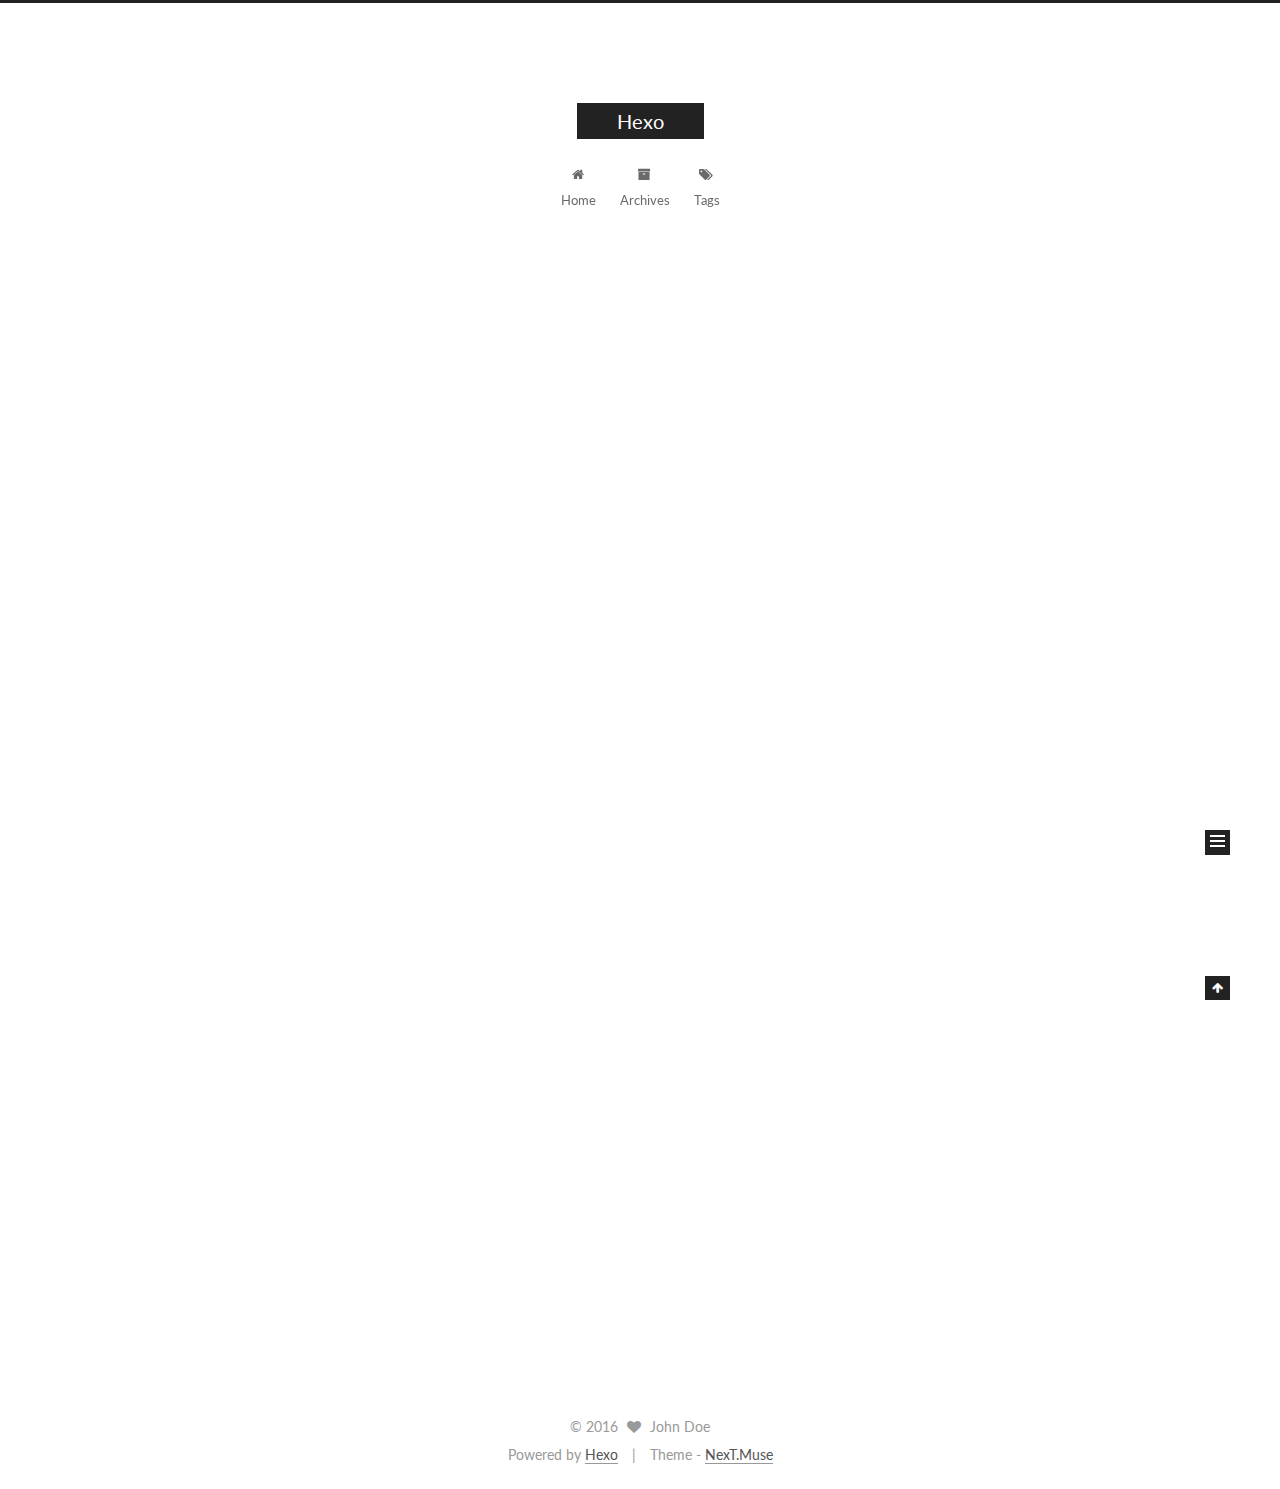
==== commit 706b589c: "Site updated: 2016-06-23 17:01:12" ====
--- a/index.html
+++ b/index.html
@@ -118,7 +118,7 @@
   <title> Hexo </title>
 </head>
 
-<body itemscope itemtype="http://schema.org/WebPage" lang="">
+<body itemscope itemtype="http://schema.org/WebPage" lang="zh-Hans：">
 
   
 
@@ -175,7 +175,7 @@
             
               <i class="menu-item-icon fa fa-fw fa-home"></i> <br />
             
-            Startseite
+            Home
           </a>
         </li>
       
@@ -185,7 +185,7 @@
             
               <i class="menu-item-icon fa fa-fw fa-archive"></i> <br />
             
-            Archiv
+            Archives
           </a>
         </li>
       
@@ -251,7 +251,7 @@
             <span class="post-meta-item-icon">
               <i class="fa fa-calendar-o"></i>
             </span>
-            <span class="post-meta-item-text">Veröffentlicht am</span>
+            <span class="post-meta-item-text">Posted on</span>
             <time itemprop="dateCreated" datetime="2016-06-23T16:10:01+08:00" content="2016-06-23">
               2016-06-23
             </time>
@@ -361,7 +361,7 @@
           <div class="site-state-item site-state-posts">
             <a href="/archives">
               <span class="site-state-item-count">1</span>
-              <span class="site-state-item-name">Artikel</span>
+              <span class="site-state-item-name">posts</span>
             </a>
           </div>
 
@@ -408,7 +408,7 @@
 </div>
 
 <div class="powered-by">
-  Erstellt mit  <a class="theme-link" href="http://hexo.io">Hexo</a>
+  Powered by <a class="theme-link" href="http://hexo.io">Hexo</a>
 </div>
 
 <div class="theme-info">
--- a/css/main.css
+++ b/css/main.css
@@ -1548,7 +1548,7 @@
   width: 4px;
   height: 4px;
   border-radius: 50%;
-  background: #ff8fdf;
+  background: #a865e5;
 }
 .links-of-blogroll {
   font-size: 13px;
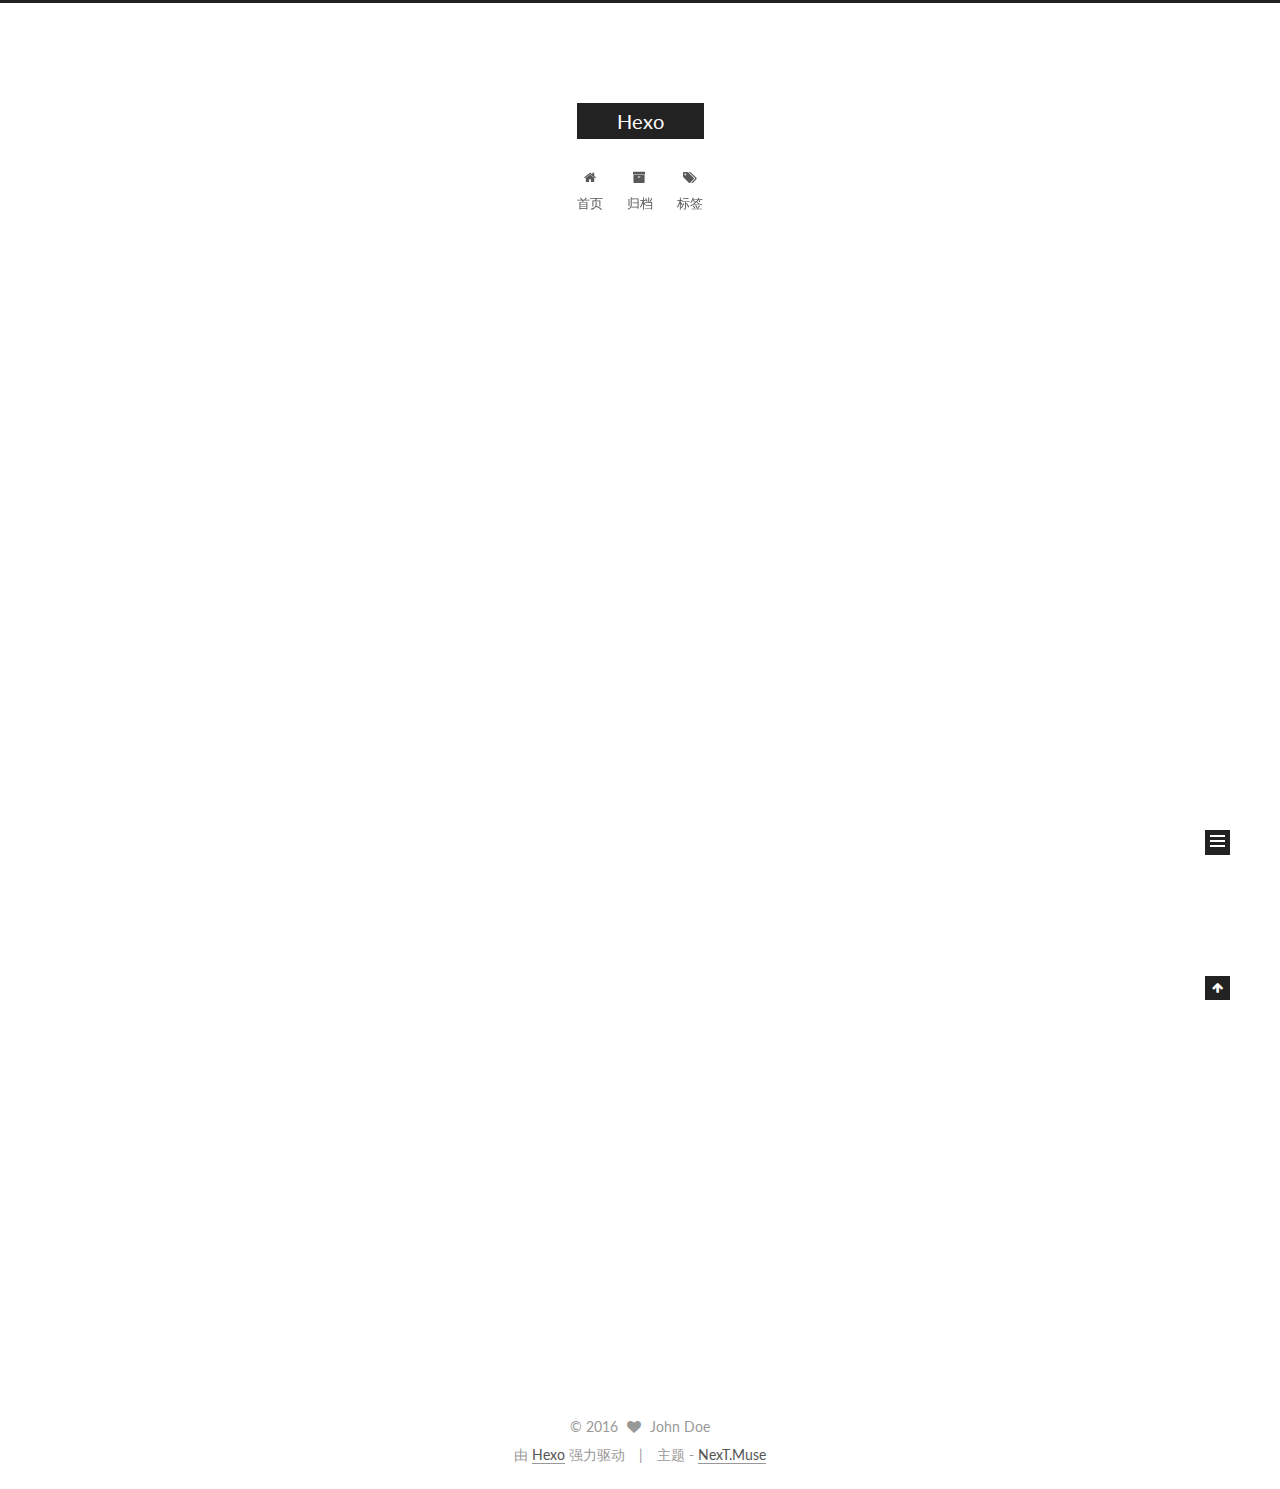
==== commit d167fe89: "Site updated: 2016-06-23 17:03:54" ====
--- a/index.html
+++ b/index.html
@@ -105,7 +105,7 @@
     motion: true,
     duoshuo: {
       userId: 0,
-      author: 'Author'
+      author: '博主'
     }
   };
 </script>
@@ -175,7 +175,7 @@
             
               <i class="menu-item-icon fa fa-fw fa-home"></i> <br />
             
-            Home
+            首页
           </a>
         </li>
       
@@ -185,7 +185,7 @@
             
               <i class="menu-item-icon fa fa-fw fa-archive"></i> <br />
             
-            Archives
+            归档
           </a>
         </li>
       
@@ -195,7 +195,7 @@
             
               <i class="menu-item-icon fa fa-fw fa-tags"></i> <br />
             
-            Tags
+            标签
           </a>
         </li>
       
@@ -251,7 +251,7 @@
             <span class="post-meta-item-icon">
               <i class="fa fa-calendar-o"></i>
             </span>
-            <span class="post-meta-item-text">Posted on</span>
+            <span class="post-meta-item-text">发表于</span>
             <time itemprop="dateCreated" datetime="2016-06-23T16:10:01+08:00" content="2016-06-23">
               2016-06-23
             </time>
@@ -361,7 +361,7 @@
           <div class="site-state-item site-state-posts">
             <a href="/archives">
               <span class="site-state-item-count">1</span>
-              <span class="site-state-item-name">posts</span>
+              <span class="site-state-item-name">日志</span>
             </a>
           </div>
 
@@ -408,11 +408,11 @@
 </div>
 
 <div class="powered-by">
-  Powered by <a class="theme-link" href="http://hexo.io">Hexo</a>
+  由 <a class="theme-link" href="http://hexo.io">Hexo</a> 强力驱动
 </div>
 
 <div class="theme-info">
-  Theme -
+  主题 -
   <a class="theme-link" href="https://github.com/iissnan/hexo-theme-next">
     NexT.Muse
   </a>
--- a/css/main.css
+++ b/css/main.css
@@ -1548,7 +1548,7 @@
   width: 4px;
   height: 4px;
   border-radius: 50%;
-  background: #a865e5;
+  background: #b069ac;
 }
 .links-of-blogroll {
   font-size: 13px;
